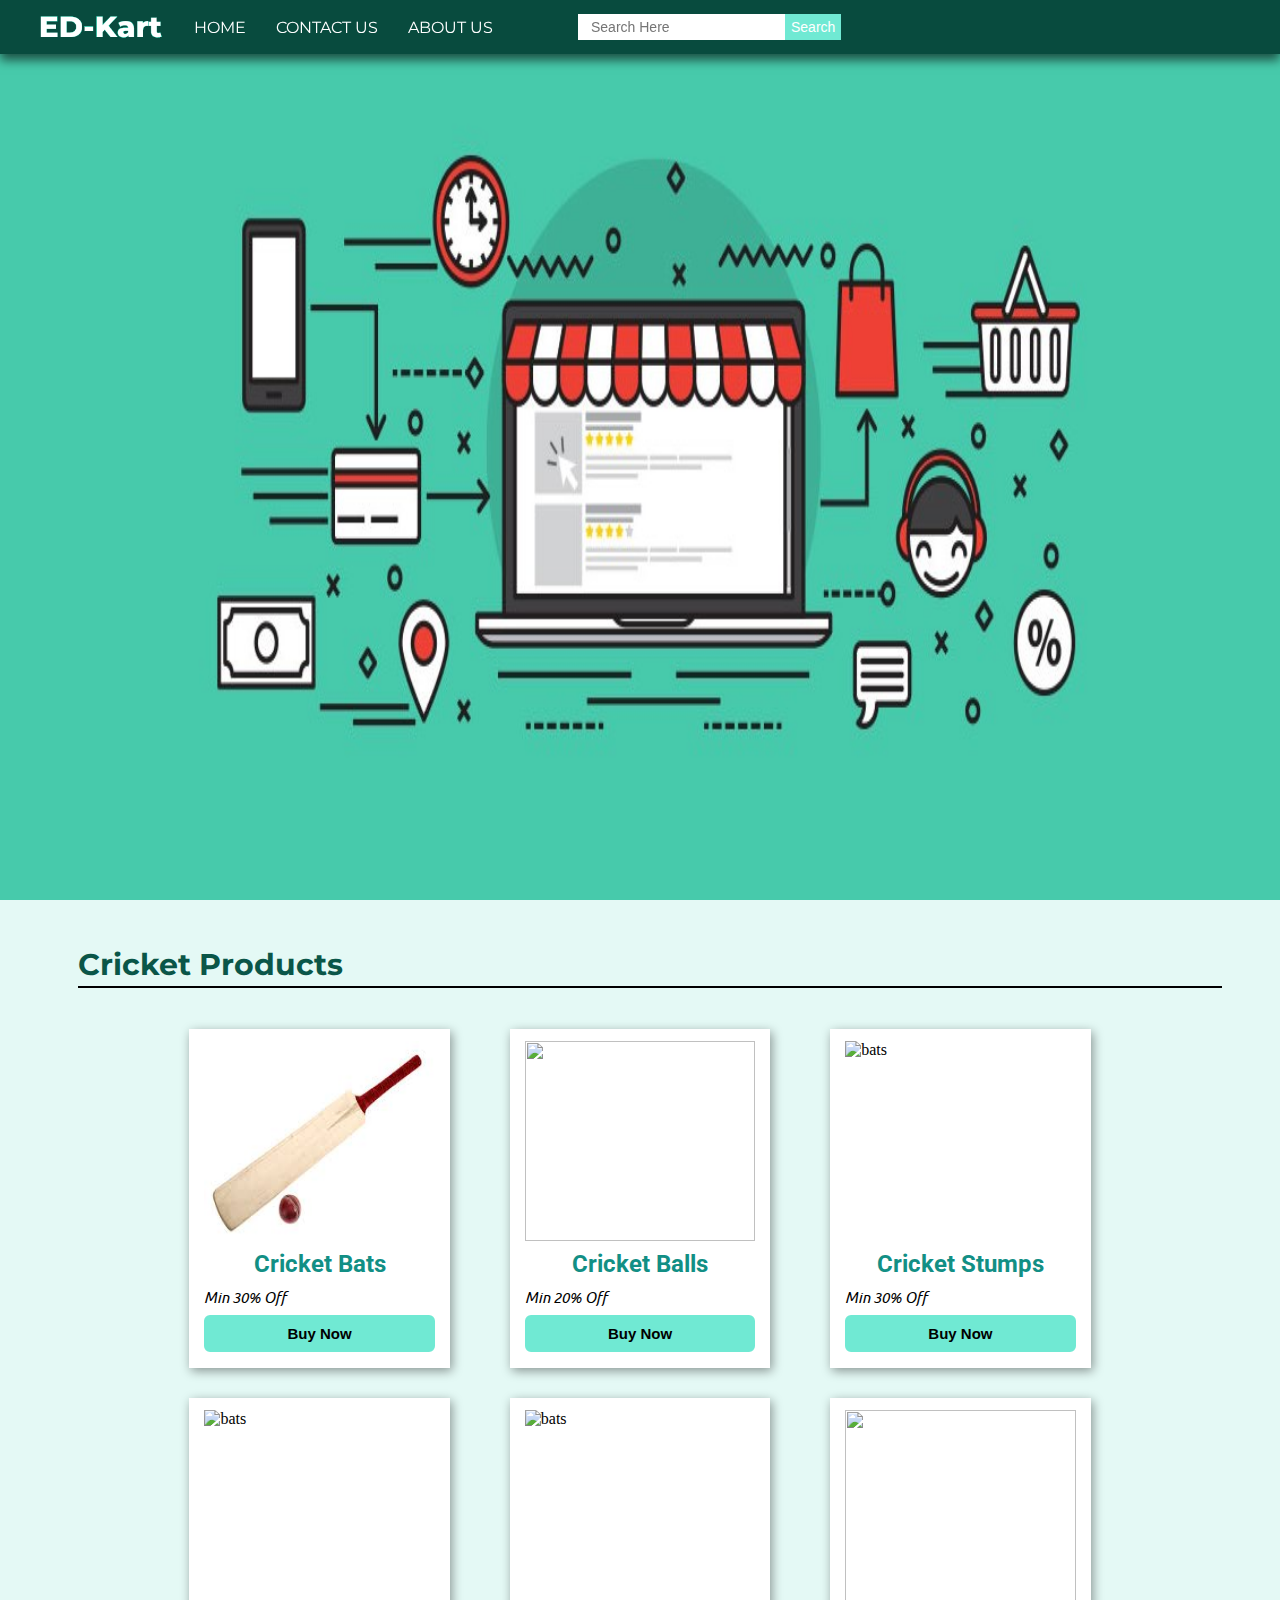
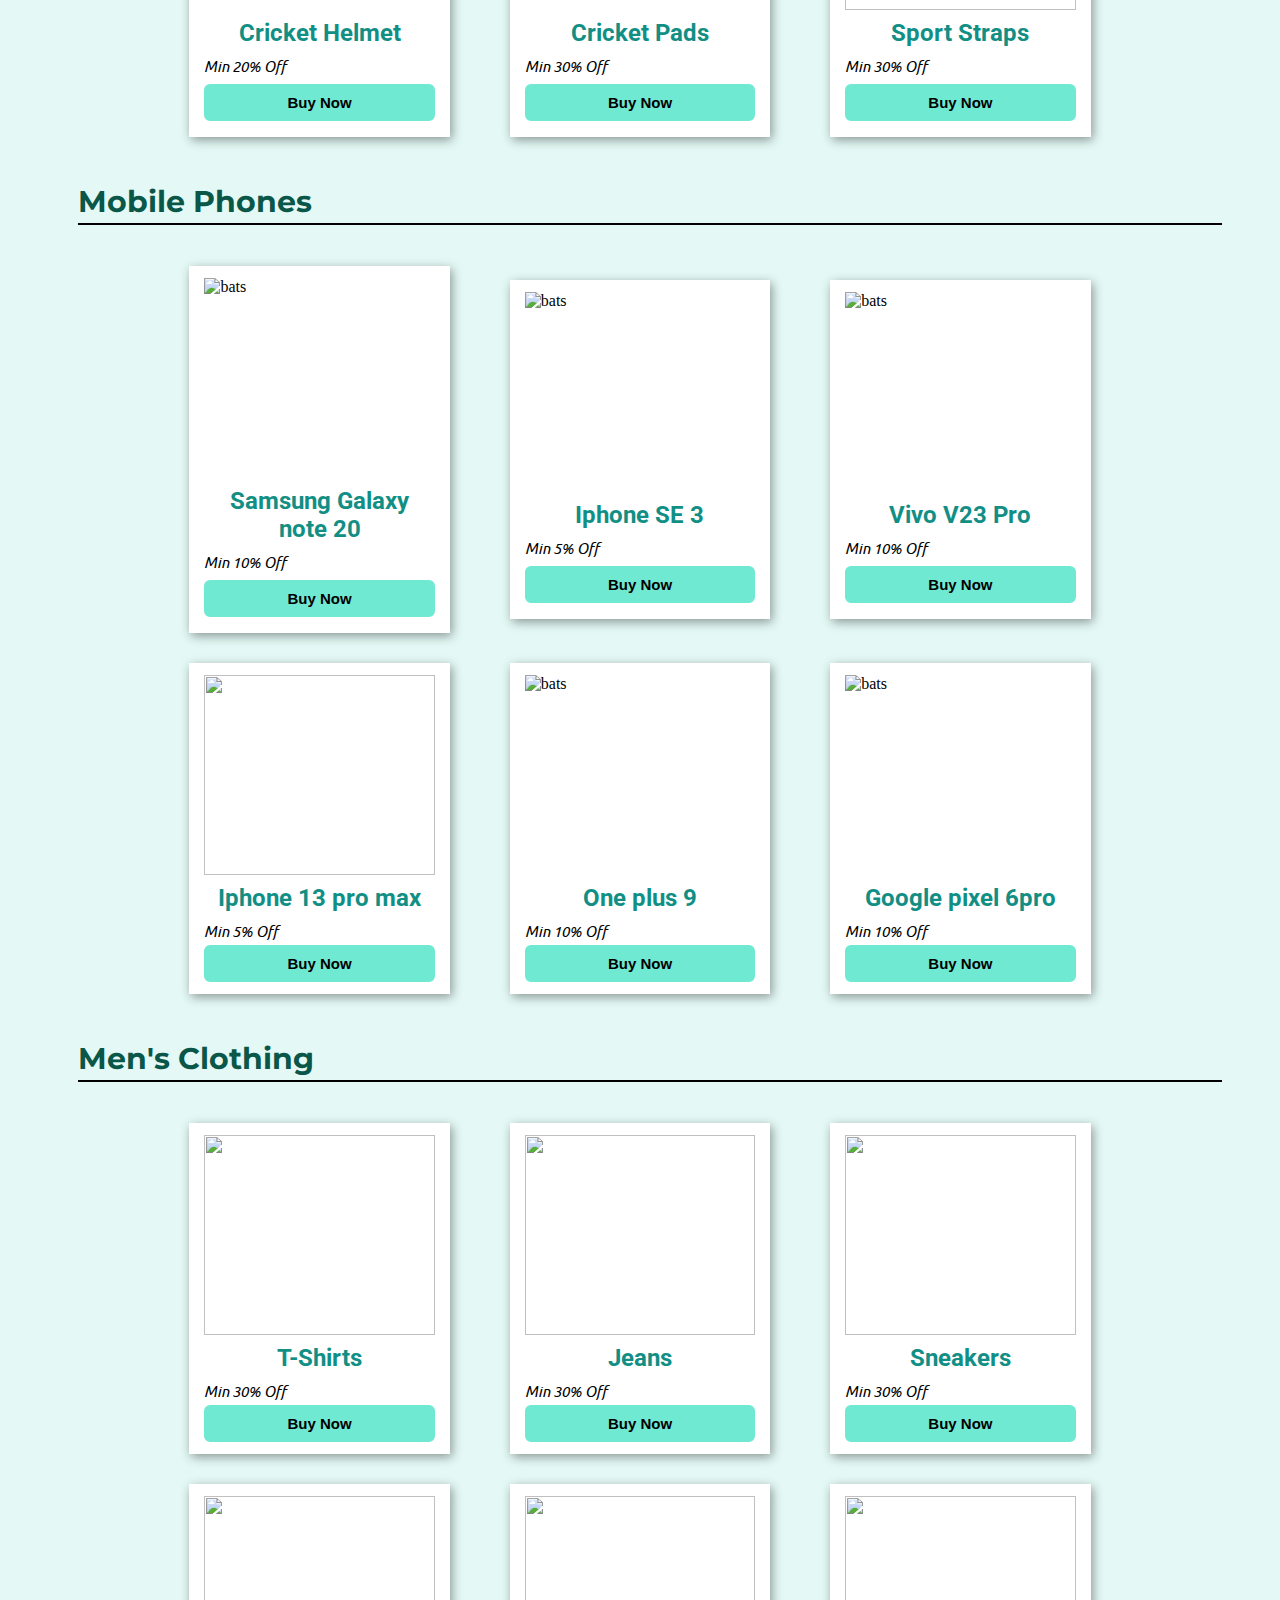
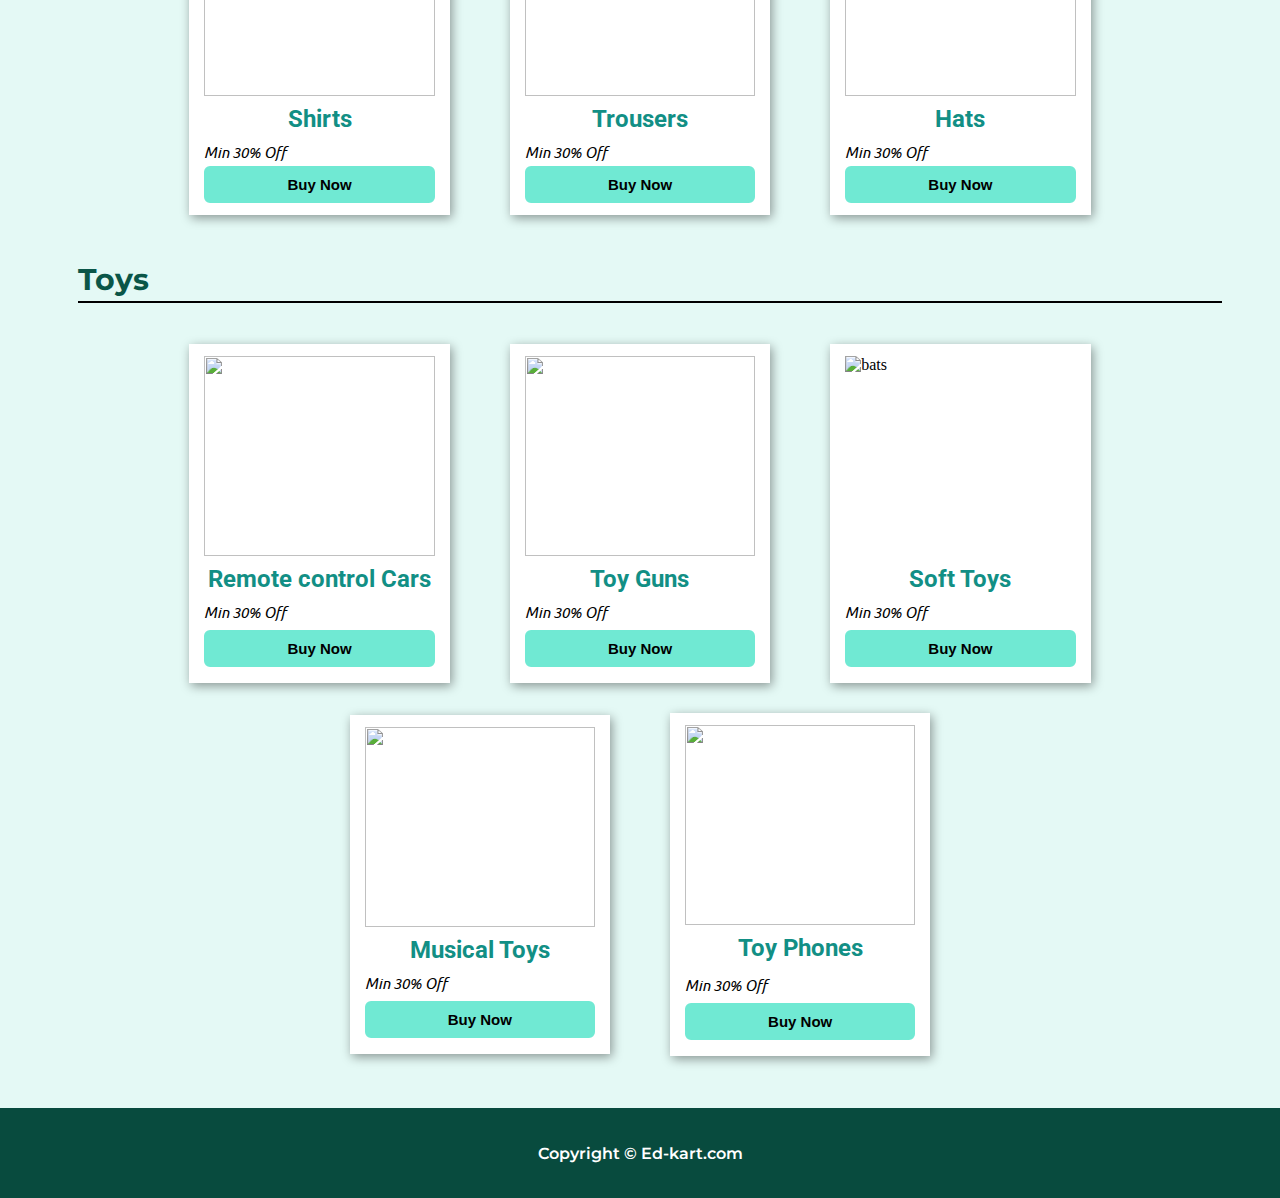
==== index.html @ cd126315 "third commit" ====
<!DOCTYPE html>
<html lang="en">

<head>
  <meta charset="UTF-8">
  <meta http-equiv="X-UA-Compatible" content="IE=edge">
  <meta name="viewport" content="width=device-width, initial-scale=1.0">
  <title>Ed-Kart Online Shopping </title>
  <link rel="stylesheet" href="CSS/style.css">
  <link rel="stylesheet" href="CSS/responsive.css">
  <link rel="stylesheet" href="https://cdnjs.cloudflare.com/ajax/libs/font-awesome/6.1.1/css/all.min.css" integrity="sha512-KfkfwYDsLkIlwQp6LFnl8zNdLGxu9YAA1QvwINks4PhcElQSvqcyVLLD9aMhXd13uQjoXtEKNosOWaZqXgel0g==" crossorigin="anonymous" referrerpolicy="no-referrer" />
  <link rel="stylesheet" href="CSS/util.css">
</head>

<body>
  <header>
    <nav>
      <div class="logo">
        <img src="logo.png" alt="logo ">
      </div>
      <ul>
        <li> <a href="index.html"> HOME</a> </li>
        <li> <a href="index.html"> CONTACT US</a></li>
        <li> <a href="index.html"> ABOUT US</a> </li>
        <li> <a href="index.html"><i  class="fa-solid fa-cart-shopping cartBtn1"></i>
        </a> </li>
      </ul>
      <a href="index.html"><i  class="fa-solid fa-cart-shopping cartBtn2"></i>
      </a>
      <div class="search"> <input type="text" class="text" id="" placeholder="Search Here">
        <button class="btn">Search</button>
      </div>
    </nav>
  </header>
  <main>
    <div class="container">
      <div class="slider">
        <img src="sliderImg1.jpg" alt="">
      </div>
      <div class="card">
        <h2 class="my-2">Cricket Products</h2>
        <div class="cards">
          <div class="carditem">


            <img
              src="[data-uri]"
              alt="bats">

            <div class="lines">
              <p class=".text-center my-3 itemName" >Cricket Bats </p>
              <p class=".text-center my-3 discount">Min 30% Off</p>
              <button  class=".text-center my-3 buyBtn">Buy Now</button>

            </div>
          </div>
          <div class="carditem">


            <img src="https://m.media-amazon.com/images/I/71mZTTHb3HL._SL1000_.jpg">

            <div class="lines">
              <p class=".text-center my-3   itemName">Cricket Balls </p>
              <p class=".text-center my-3  discount">Min 20% Off</p>
              <button  class=".text-center my-3 buyBtn">Buy Now</button>

            </div>
          </div>
          <div class="carditem">


            <img src="https://m.media-amazon.com/images/I/51iOdiNRqTL._AC_SY1000_.jpg" alt="bats">

            <div class="lines">
              <p class=".text-center my-3  itemName">Cricket Stumps </p>
              <p class=".text-center my-3 discount">Min 30% Off</p>
              <button  class=".text-center my-3 buyBtn">Buy Now</button>

            </div>
          </div>
          <div class="carditem">


            <img src="https://m.media-amazon.com/images/I/61DIp2fEEKL._SL1200_.jpg" alt="bats">

            <div class="lines">
              <p class=".text-center my-3  itemName">Cricket Helmet </p>
              <p class=".text-center my-3 discount">Min 20% Off</p>
              <button  class=".text-center my-3 buyBtn">Buy Now</button>

            </div>
          </div>
          <div class="carditem">


            <img src="https://5.imimg.com/data5/TE/SP/MY-6614950/cricket-pads-500x500.jpg" alt="bats">

            <div class="lines">
              <p class=".text-center my-3  itemName">Cricket Pads </p>
              <p class=".text-center my-3 discount">Min 30% Off</p>
              <button  class=".text-center my-3 buyBtn">Buy Now</button>

            </div>
          </div>
          <div class="carditem">


            <img
              src="https://ethlits.com/media/catalog/product/cache/1/thumbnail/4f9502202b77059316180a23e4857517/s/g/sg_radix_cricket_arm_elbow_guard_men_size_ethlits.com.jpg">

            <div class="lines">
              <p class=".text-center my-3  itemName">Sport Straps </p>
              <p class=".text-center my-3 discount">Min 30% Off</p>
              <button  class=".text-center my-3 buyBtn">Buy Now</button>

            </div>
          </div>
        </div>
        <h2 class="my-2">Mobile Phones</h2>
        <div class="cards">
          <div class="carditem">


            <img src="https://m.media-amazon.com/images/I/81AT+Flc+EL._AC_SL1500_.jpg" alt="bats">

            <div class="lines">
              <p class=".text-center my-3  itemName">Samsung Galaxy note 20 </p>
              <p class=".text-center my-3 discount">Min 10% Off</p>
              <button  class=".text-center my-3 buyBtn">Buy Now</button>

            </div>
          </div>
          <div class="carditem">


            <img src="https://images.macrumors.com/article-new/2022/03/iPhone-SE-3.jpg" alt="bats">

            <div class="lines">
              <p class=".text-center my-3  itemName">Iphone SE 3 </p>
              <p class=".text-center my-3 discount">Min 5% Off</p>
              <button  class=".text-center my-3 buyBtn">Buy Now</button>

            </div>
          </div>
          <div class="carditem">


            <img src="https://m.media-amazon.com/images/I/31rx3zPdZ1L.jpg" alt="bats">

            <div class="lines">
              <p class=".text-center my-3  itemName">Vivo V23 Pro </p>
              <p class=".text-center my-3 discount">Min 10% Off</p>
              <button  class=".text-center my-3 buyBtn">Buy Now</button>

            </div>
          </div>
          <div class="carditem">


            <img
              src="https://www.apple.com/newsroom/images/product/iphone/geo/Apple_iPhone-13-Pro_iPhone-13-Pro-Max_GEO_09142021_inline.jpg.large.jpg">

            <div class="lines">
              <p class=".text-center my-3  itemName">Iphone 13 pro max </p>
              <p class=".text-center my-3 discount">Min 5% Off</p>
              <!-- <p class=".text-center my-3 buyBtn">Buy Now </p> -->
            <button  class="buyBtn">Buy Now</button>
            </div>
          </div>
          <div class="carditem">


            <img src="https://m.media-amazon.com/images/I/61fy+u9uqPL._SX679_.jpg" alt="bats">

            <div class="lines">
              <p class=".text-center my-3  itemName">One plus 9 </p>
              <p class=".text-center my-3  discount">Min 10% Off</p>
            <button  class="buyBtn">Buy Now</button>

            </div>
          </div>
          <div class="carditem">


            <img src="https://m.media-amazon.com/images/I/71ee+5V4ZRL._SL1500_.jpg" alt="bats">

            <div class="lines">
              <p class=".text-center my-3  itemName">Google pixel 6pro </p>
              <p class=".text-center my-3 discount">Min 10% Off</p>
              <button  class="buyBtn">Buy Now</button>

            </div>
          </div>
        </div>
        <h2 class="my-2">Men's Clothing</h2>
        <div class="cards">
          <div class="carditem">


            <img src="https://m.media-amazon.com/images/I/71vp8Lec9JL._UL1500_.jpg">

            <div class="lines">
              <p class=".text-center my-3  itemName">T-Shirts </p>
              <p class=".text-center my-3 discount">Min 30% Off</p>
              <button  class="buyBtn">Buy Now</button>

            </div>
          </div>
          <div class="carditem">


            <img
              src="https://assets.ajio.com/medias/sys_master/root/20210601/WA47/60b52f5faeb269a9e3ce92ea/-473Wx593H-441115652-mediumblue-MODEL.jpg">

            <div class="lines">
              <p class=".text-center my-3  itemName">Jeans </p>
              <p class=".text-center my-3 discount">Min 30% Off</p>
              <button  class="buyBtn">Buy Now</button>

            </div>
          </div>
          <div class="carditem">


            <img
              src="https://www.versace.com/dw/image/v2/ABAO_PRD/on/demandware.static/-/Sites-ver-master-catalog/default/dw6b909ab1/original/90_DST030G-DT21_DBN9_20_BaroccoPrintChainReaction2Trainers-Sneakers-versace-online-store_4_1.jpg?sw=850&sh=1200&sm=fit">

            <div class="lines">
              <p class=".text-center my-3  itemName">Sneakers </p>
              <p class=".text-center my-3 discount">Min 30% Off</p>
              <button  class="buyBtn">Buy Now</button>

            </div>
          </div>
          <div class="carditem">


            <img src="https://m.media-amazon.com/images/I/71DBklVte9L._UL1200_.jpg">

            <div class="lines">
              <p class=".text-center my-3  itemName">Shirts </p>
              <p class=".text-center my-3 discount">Min 30% Off</p>
              <button  class="buyBtn">Buy Now</button>

            </div>
          </div>
          <div class="carditem">


            <img
              src="https://assets.ajio.com/medias/sys_master/root/h08/h23/13583211724830/-473Wx593H-460438818-khaki-MODEL.jpg">

            <div class="lines">
              <p class=".text-center my-3  itemName">Trousers </p>
              <p class=".text-center my-3 discount">Min 30% Off</p>
              <button  class="buyBtn">Buy Now</button>

            </div>
          </div>
          <div class="carditem">


            <img
              src="https://rukminim1.flixcart.com/image/332/398/kq8dua80/hat/x/7/x/free-unisex-100-cotton-foldable-bucket-beach-sun-hat-black-1-original-imag4at98kjh9tvf.jpeg?q=50">

            <div class="lines">
              <p class=".text-center my-3  itemName">Hats </p>
              <p class=".text-center my-3 discount">Min 30% Off</p>
              <button  class="buyBtn">Buy Now</button>

            </div>
          </div>
        </div>
        <h2 class="my-2">Toys</h2>
        <div class="cards">
          <div class="carditem">


            <img src="https://img.joomcdn.net/fabbaa53fd3341d9fea5f72368e9de287b66161b_original.jpeg">

            <div class="lines">
              <p class=".text-center my-3  itemName">Remote control Cars </p>
              <p class=".text-center my-3 discount">Min 30% Off</p>
              <button  class=".text-center my-3 buyBtn">Buy Now</button>

            </div>
          </div>
          <div class="carditem">


            <img src="https://m.media-amazon.com/images/I/51b75RjZDfL._AC_SX425_.jpg">

            <div class="lines">
              <p class=".text-center my-3  itemName"> Toy Guns </p>
              <p class=".text-center my-3 discount">Min 30% Off</p>
              <button  class=".text-center my-3 buyBtn">Buy Now</button>

            </div>
          </div>
          <div class="carditem">


            <img src="https://m.media-amazon.com/images/I/71olYvEpf0L._SL1500_.jpg" alt="bats">

            <div class="lines">
              <p class=".text-center my-3  itemName">Soft Toys </p>
              <p class=".text-center my-3 discount">Min 30% Off</p>
              <button  class=".text-center my-3 buyBtn">Buy Now</button>

            </div>
          </div>
          <div class="carditem">


            <img
              src="https://rukminim2.flixcart.com/image/416/416/jndhrbk0/musical-toy/6/d/b/kids-musical-toys-kids-electronic-keyboard-piano-kids-musical-original-imafaffdbvgfqhua.jpeg?q=70">

            <div class="lines">
              <p class=".text-center my-3  itemName">Musical Toys </p>
              <p class=".text-center my-3 discount">Min 30% Off</p>
              <button  class=".text-center my-3 buyBtn">Buy Now</button>

            </div>
          </div>
          <div class="carditem">


            <img src="https://images-eu.ssl-images-amazon.com/images/I/61r9L04frPL._AC._SR360,460.jpg">
            <p class=".text-center my-3  itemName">Toy Phones </p>
            <p class=".text-center my-3 discount">Min 30% Off</p>
            <button  class=".text-center my-3 buyBtn">Buy Now</button>

          </div>
        </div>
        
      </div>

    </div>
    </div>
  </main>
  <footer class="All-Flex-center-align">
    <p>Copyright &copy; Ed-kart.com </p>
  </footer>
</body>

</html>
---- CSS/style.css ----
@import url('https://fonts.googleapis.com/css2?family=Montserrat:wght@500&display=swap'); 
@import url('https://fonts.googleapis.com/css2?family=Roboto:wght@400;500;700&family=Ubuntu&display=swap');
:root{
    --main-bg-color: #10b394;;

}
*{
    margin: 0;
    padding: 0;
}

body{

    background-color: #E4F9F5;
}
header{
    position: fixed;
    width: 100%;
    background-color: rgb(8, 75, 62);
    box-shadow: 0px 6px 10px rgba(0, 0, 0, 0.6);
    z-index: 100;
}
nav{
    padding: 2px 12px;
    margin: 2px 5px;
    display: flex;
    align-items: center;
}
.logo{
   
    display: flex;
}
.logo img{
    width: 130px;
    padding: 0 16px;
}
nav ul{
    height: 46px;
    display: flex;
    justify-content: flex-start;
    align-items: center;
}
nav ul  li{
    list-style: none;
    padding: 0 15px;
}

nav a i{
    color: white;
    font-size: 20px;
}

nav ul li a{
    color: white;
    text-decoration: none;
    
    font-family:  'Montserrat', sans-serif;

}
nav .cartBtn2{
    display: none;
}
nav ul li a:hover{
   font-weight: bold;
color: rgb(5, 24, 24);
}
.search{
 display: flex;
    align-items: center;
   margin-left: 40px;
}





.search input{
    /* height: 1.5rem; */
    padding: 4px 12px;
    font-size: 14px;
    width: 100%;
    border: 1px solid transparent;
    /* border-radius: px 0 0 30px; */
    outline: none;
}
.search button{
    padding: 4px 5px;

    font-size: 14px;
    background: #70e9d3;
    color: white;
    
    border: 1px solid #70e9d3;

}
.search button:hover{
   font-weight: bold;
   color: rgb(4, 17, 25);
}
.slider{
    overflow: hidden;
    width: 100%;
    /* margin: 0px auto; */
}
.slider img{
    width: 100%;
    height: 100vh;
    
}
.cards{
    display: flex;
    flex-wrap: wrap;
   margin: 0  10px ;
    align-items: center;
    justify-content: center;
}
.carditem{
    width: 18vw;
    display: flex;
    justify-content: center;
    flex-direction: column;
    margin: 15px 30px;
    background: white;
    padding: 12px 15px;
  box-shadow: 2px 3px 10px rgba(0, 0, 0, 0.4);  
 }
 .carditem:hover{
     transform: scale(1.05);
 }
 .carditem img{

    width: 100%;
 height: 200px;
 }
.card{
    /* align-items: center; */
    max-width: 91vw;
    /* text-align: center; */
    margin:  37px auto;
}
.card h2{
    color: #0a5648;
    margin-left: 20px;
    font-family:  'Montserrat', sans-serif;
font-size: 30px;
position: relative;
padding: 5px 0px;
}

.card h2::before{
    content: "";
    position: absolute;
    bottom: 0px;
    left: 0px;
    height: 2px;
    width: 100%;
    background: black;
}
.container{
    min-height: calc(100vh - 46px - 10vh);
}
footer{
    height: 10vh;
    font-weight: 600;
    background-color:rgb(8, 75, 62) ;
    color: rgb(255, 255, 255);
    font-family:  'Montserrat', sans-serif;
}
---- CSS/responsive.css ----
@media screen  and (max-width:1000px){
    
    .carditem{
        width: 30vw;
    }
    .logo{
        justify-content: center;
        margin: 12px 0;
    }
    
    nav ul{ 
        right: 0;
        position: fixed;
        height: 100vh;
        width: 50%;
        flex-direction: column;
        top: 0;
        background: rgba(34, 34, 34, 0.959);
        text-align: center;
        padding-top: 80px;
        transition: all 0.3s ease;
    }
    nav ul .cartBtn1{
        display: none;

    }
    nav .cartBtn2{
        display: inline-block;
    }
    

}
---- CSS/util.css ----
@import url('https://fonts.googleapis.com/css2?family=Roboto:wght@400;500;700&family=Ubuntu&display=swap');
.All-Flex-center-align{
 
   display: flex;
   justify-content: center;
 align-items: center;


}
.button{
    
    color: white;
    padding: 0px 8px;
    background-color: var(--main-bg-color);
    border: 2px solid rgba(0, 0, 0, 0.966);
    cursor: pointer;
}
.my-2{
    margin: 26px 0;
}
.my-3
{
    margin: 4px 0;
}

.itemName{
    text-align: center;

  font-family: Roboto;
  font-size: 24px;
  font-weight: 700;
  color: #128f85;
  padding: 5px 0px;
}
.discount{

    font-family: Ubuntu;
    font-size: 15px;
    font-style: italic;
}
.buyBtn{
   
      font-size: 15px;
      width: 100%;
        padding: 8px 12px;
        font-weight: 700;
    border-radius: 6px;
    border: 2px solid #70e9d3;
    background: #70e9d3;
}
.buyBtn:hover{
 
    background: #ffffff;
    color: #70e9d3;


}
.text-center{
    
}
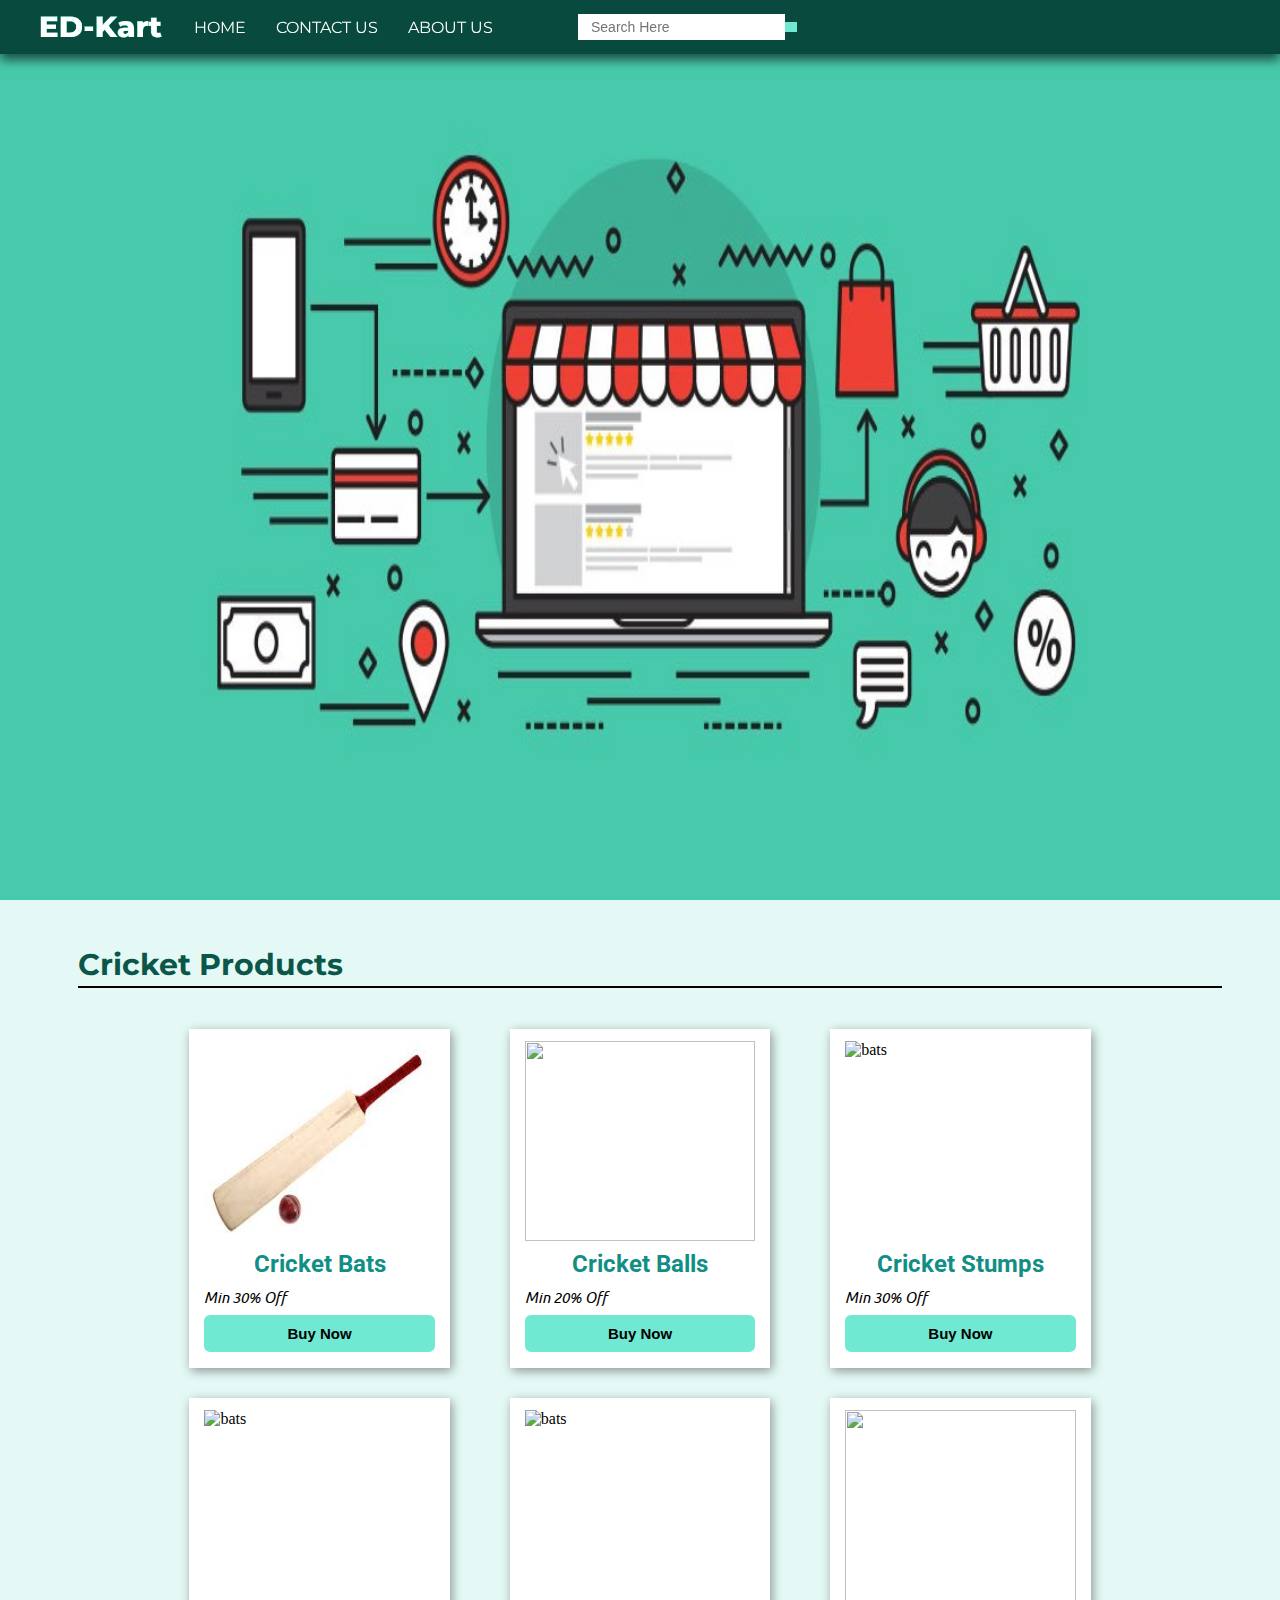
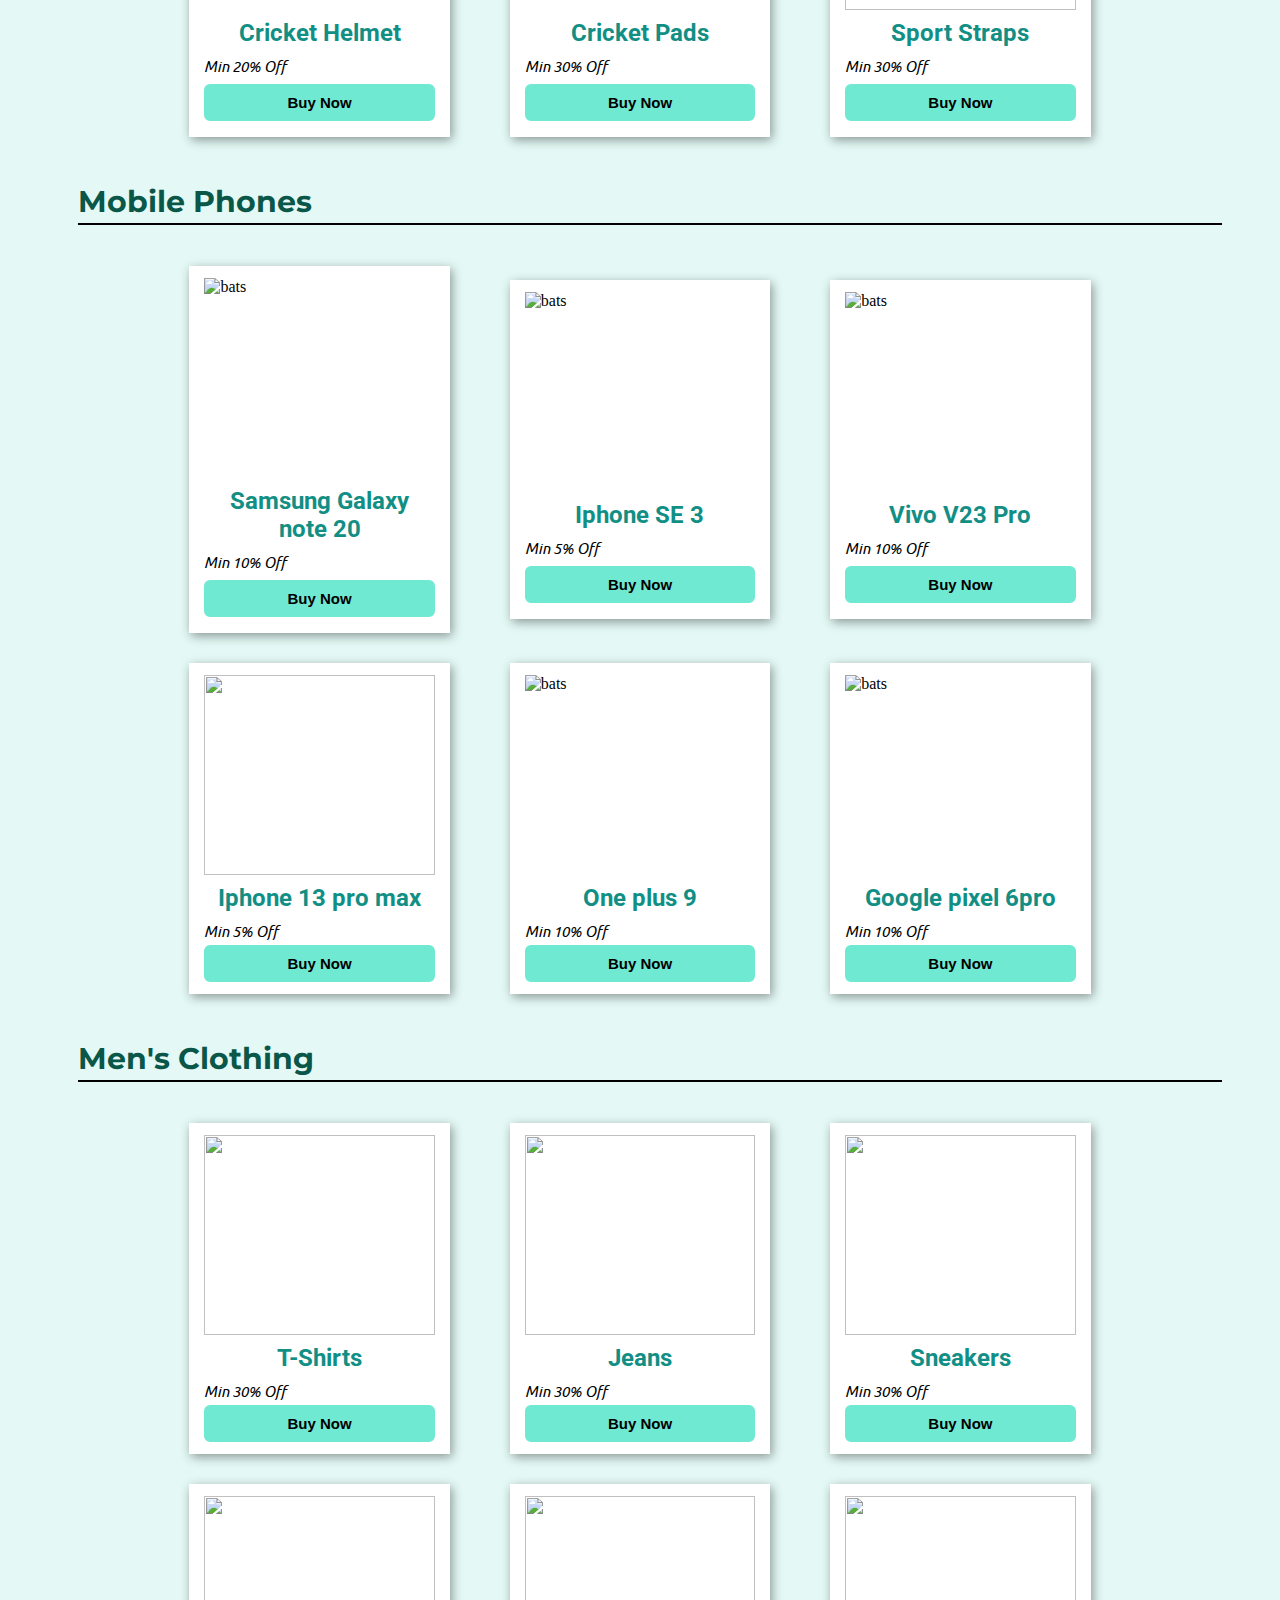
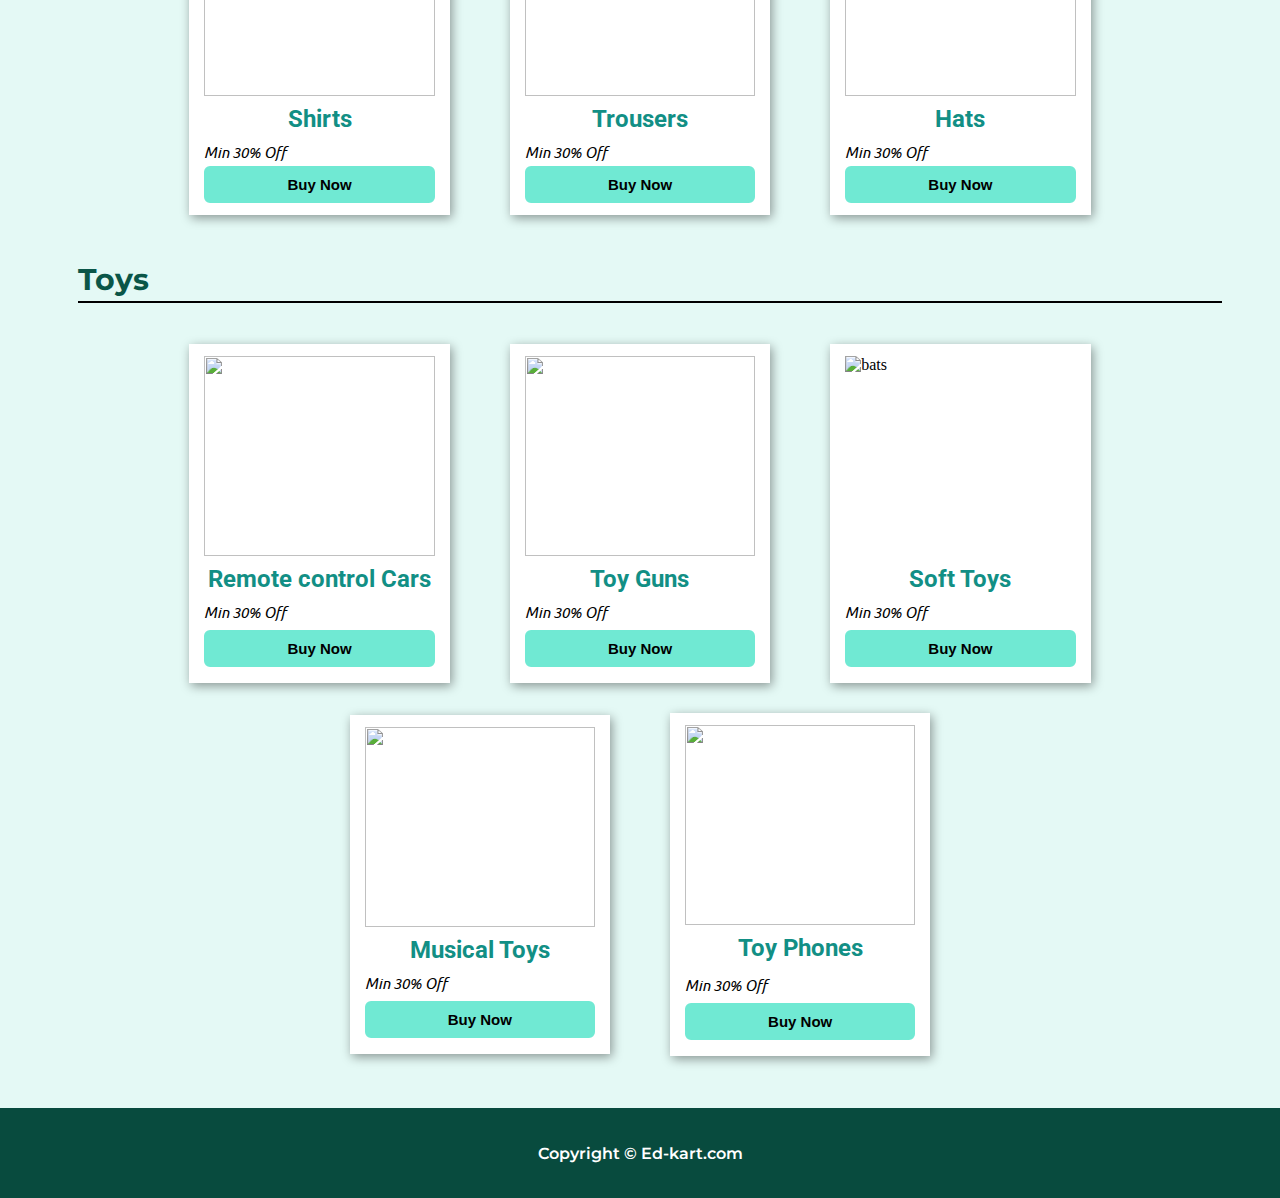
==== commit 2a28e409: "fourth commit" ====
--- a/index.html
+++ b/index.html
@@ -6,10 +6,10 @@
   <meta http-equiv="X-UA-Compatible" content="IE=edge">
   <meta name="viewport" content="width=device-width, initial-scale=1.0">
   <title>Ed-Kart Online Shopping </title>
+  <link rel="stylesheet" href="https://cdnjs.cloudflare.com/ajax/libs/font-awesome/6.1.1/css/all.min.css" integrity="sha512-KfkfwYDsLkIlwQp6LFnl8zNdLGxu9YAA1QvwINks4PhcElQSvqcyVLLD9aMhXd13uQjoXtEKNosOWaZqXgel0g==" crossorigin="anonymous" referrerpolicy="no-referrer" />
   <link rel="stylesheet" href="CSS/style.css">
+  <link rel="stylesheet" href="CSS/util.css">
   <link rel="stylesheet" href="CSS/responsive.css">
-  <link rel="stylesheet" href="https://cdnjs.cloudflare.com/ajax/libs/font-awesome/6.1.1/css/all.min.css" integrity="sha512-KfkfwYDsLkIlwQp6LFnl8zNdLGxu9YAA1QvwINks4PhcElQSvqcyVLLD9aMhXd13uQjoXtEKNosOWaZqXgel0g==" crossorigin="anonymous" referrerpolicy="no-referrer" />
-  <link rel="stylesheet" href="CSS/util.css">
 </head>
 
 <body>
@@ -25,10 +25,15 @@
         <li> <a href="index.html"><i  class="fa-solid fa-cart-shopping cartBtn1"></i>
         </a> </li>
       </ul>
-      <a href="index.html"><i  class="fa-solid fa-cart-shopping cartBtn2"></i>
-      </a>
-      <div class="search"> <input type="text" class="text" id="" placeholder="Search Here">
-        <button class="btn">Search</button>
+     
+      
+      <div class="search">
+        <a href="index.html"><i  class="fa-solid fa-cart-shopping cartBtn2"></i> </a>
+        <input type="text" class="text" id="" placeholder="Search Here">
+        <button class="btn"><i class="fa fa-search"></i></button>
+        
+          <i class="fas fa-bars menu-btn" id="menu-btn"></i>
+    
       </div>
     </nav>
   </header>
@@ -341,6 +346,20 @@
   <footer class="All-Flex-center-align">
     <p>Copyright &copy; Ed-kart.com </p>
   </footer>
+
+
+
+  <script >
+
+document.querySelector("nav #menu-btn").addEventListener('click',function(){
+    document.querySelector("nav ul").classList.toggle("active");
+    document.querySelector("nav #menu-btn").classList.toggle("active");
+
+});
+
+  </script>
+
+
 </body>
 
 </html>--- a/CSS/style.css
+++ b/CSS/style.css
@@ -57,8 +57,19 @@
     font-family:  'Montserrat', sans-serif;
 
 }
+
+nav .menu-btn{
+    display: none;
+    font-size: 24px;
+    color: white;
+    padding: 0 10px;
+    margin-left: 10px;
+
+}
+
 nav .cartBtn2{
     display: none;
+    margin: auto 25px;
 }
 nav ul li a:hover{
    font-weight: bold;
--- a/CSS/util.css
+++ b/CSS/util.css
@@ -15,8 +15,11 @@
     border: 2px solid rgba(0, 0, 0, 0.966);
     cursor: pointer;
 }
+
+
 .my-2{
     margin: 26px 0;
+
 }
 .my-3
 {
--- a/CSS/responsive.css
+++ b/CSS/responsive.css
@@ -1,4 +1,4 @@
-@media screen  and (max-width:1000px){
+@media screen  and (max-width: 900px){
     
     .carditem{
         width: 30vw;
@@ -7,15 +7,21 @@
         justify-content: center;
         margin: 12px 0;
     }
+
+    nav{
+        justify-content: space-around;
+    }
     
-    nav ul{ 
-        right: 0;
+    nav ul {     
+        right: -100%;
         position: fixed;
         height: 100vh;
         width: 50%;
-        flex-direction: column;
+         flex-direction: column;
+        align-items: center;
+        justify-content: space-around; 
         top: 0;
-        background: rgba(34, 34, 34, 0.959);
+        background: rgba(8, 165, 120, 0.753);
         text-align: center;
         padding-top: 80px;
         transition: all 0.3s ease;
@@ -27,6 +33,25 @@
     nav .cartBtn2{
         display: inline-block;
     }
-    
 
+    nav .menu-btn{
+        display: block;
+        z-index: 999;
+
+    }
+
+    .menu-btn.active::before{
+        content: "\f00d";
+    }
+
+    nav ul.active{
+        right: 0;
+    }
+
+}
+@media (max-width : 500px){
+
+    .carditem{
+        width: 50vw;
+    }
 }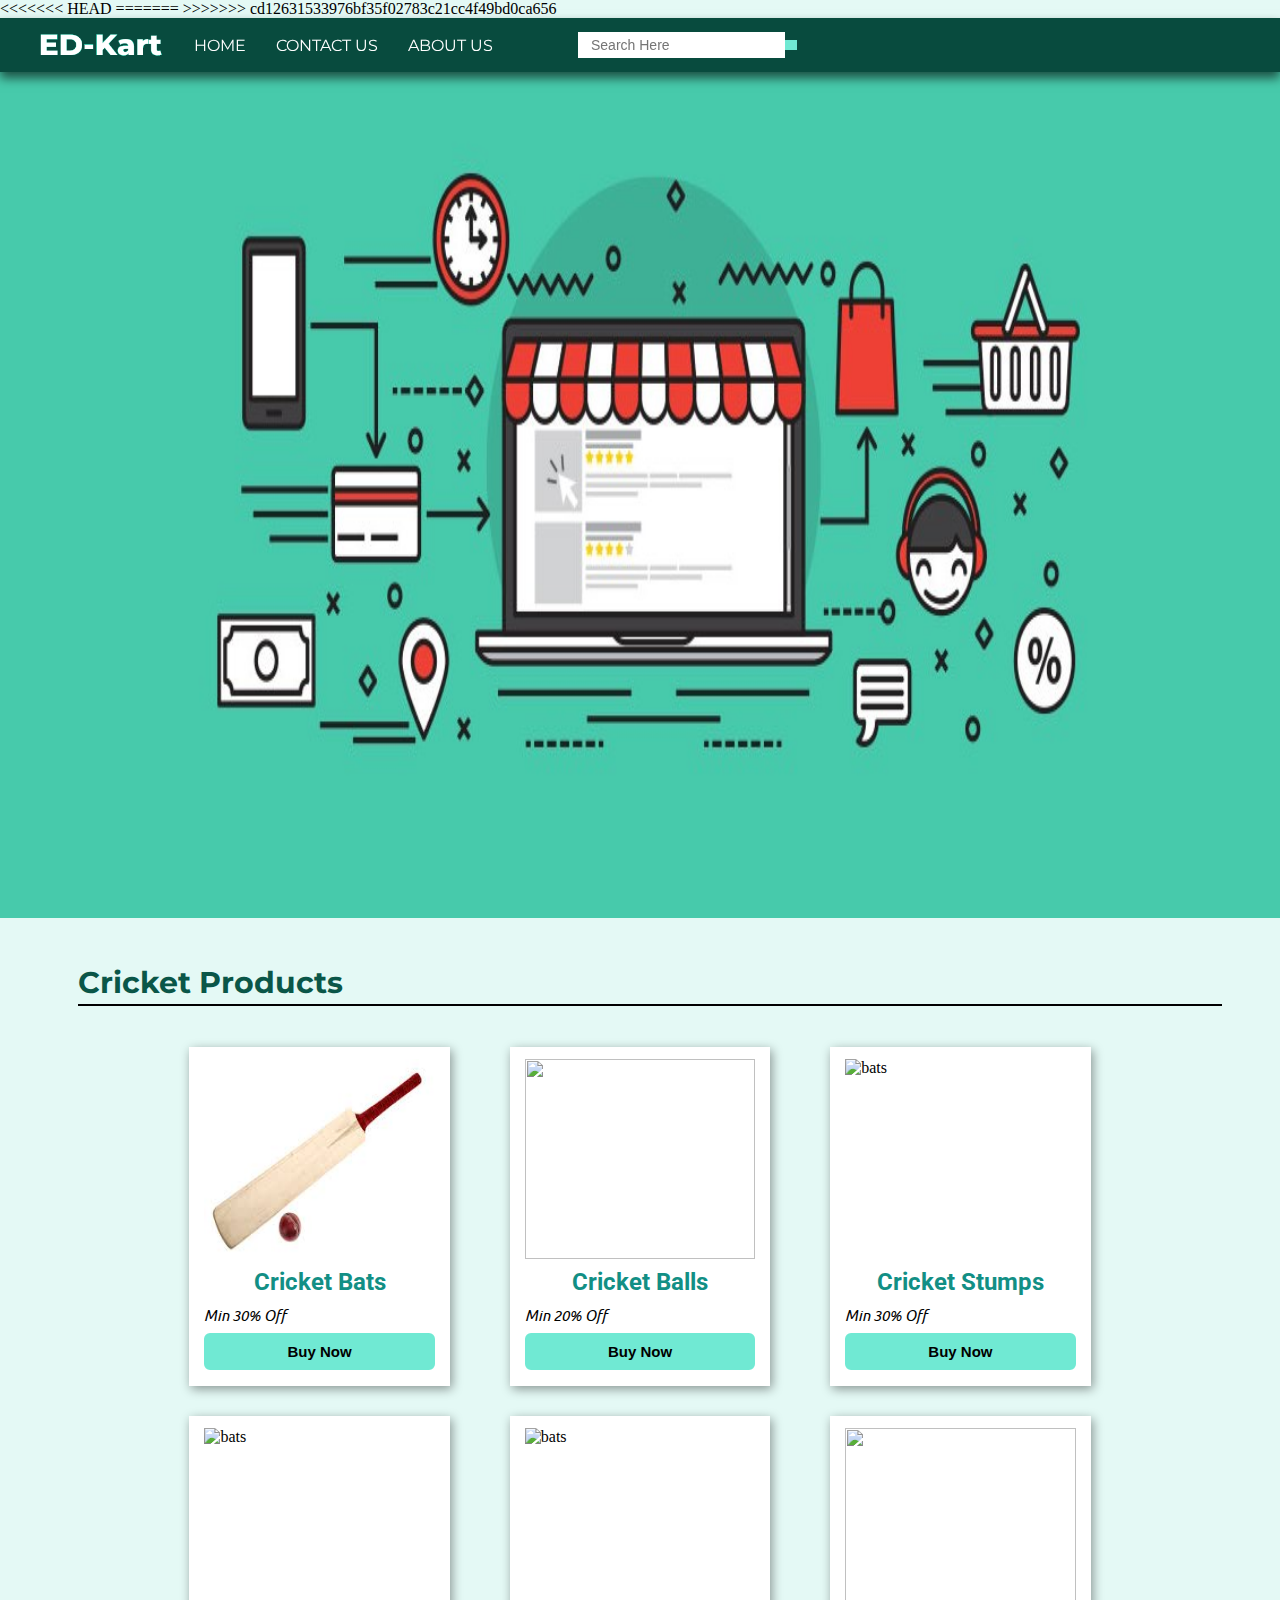
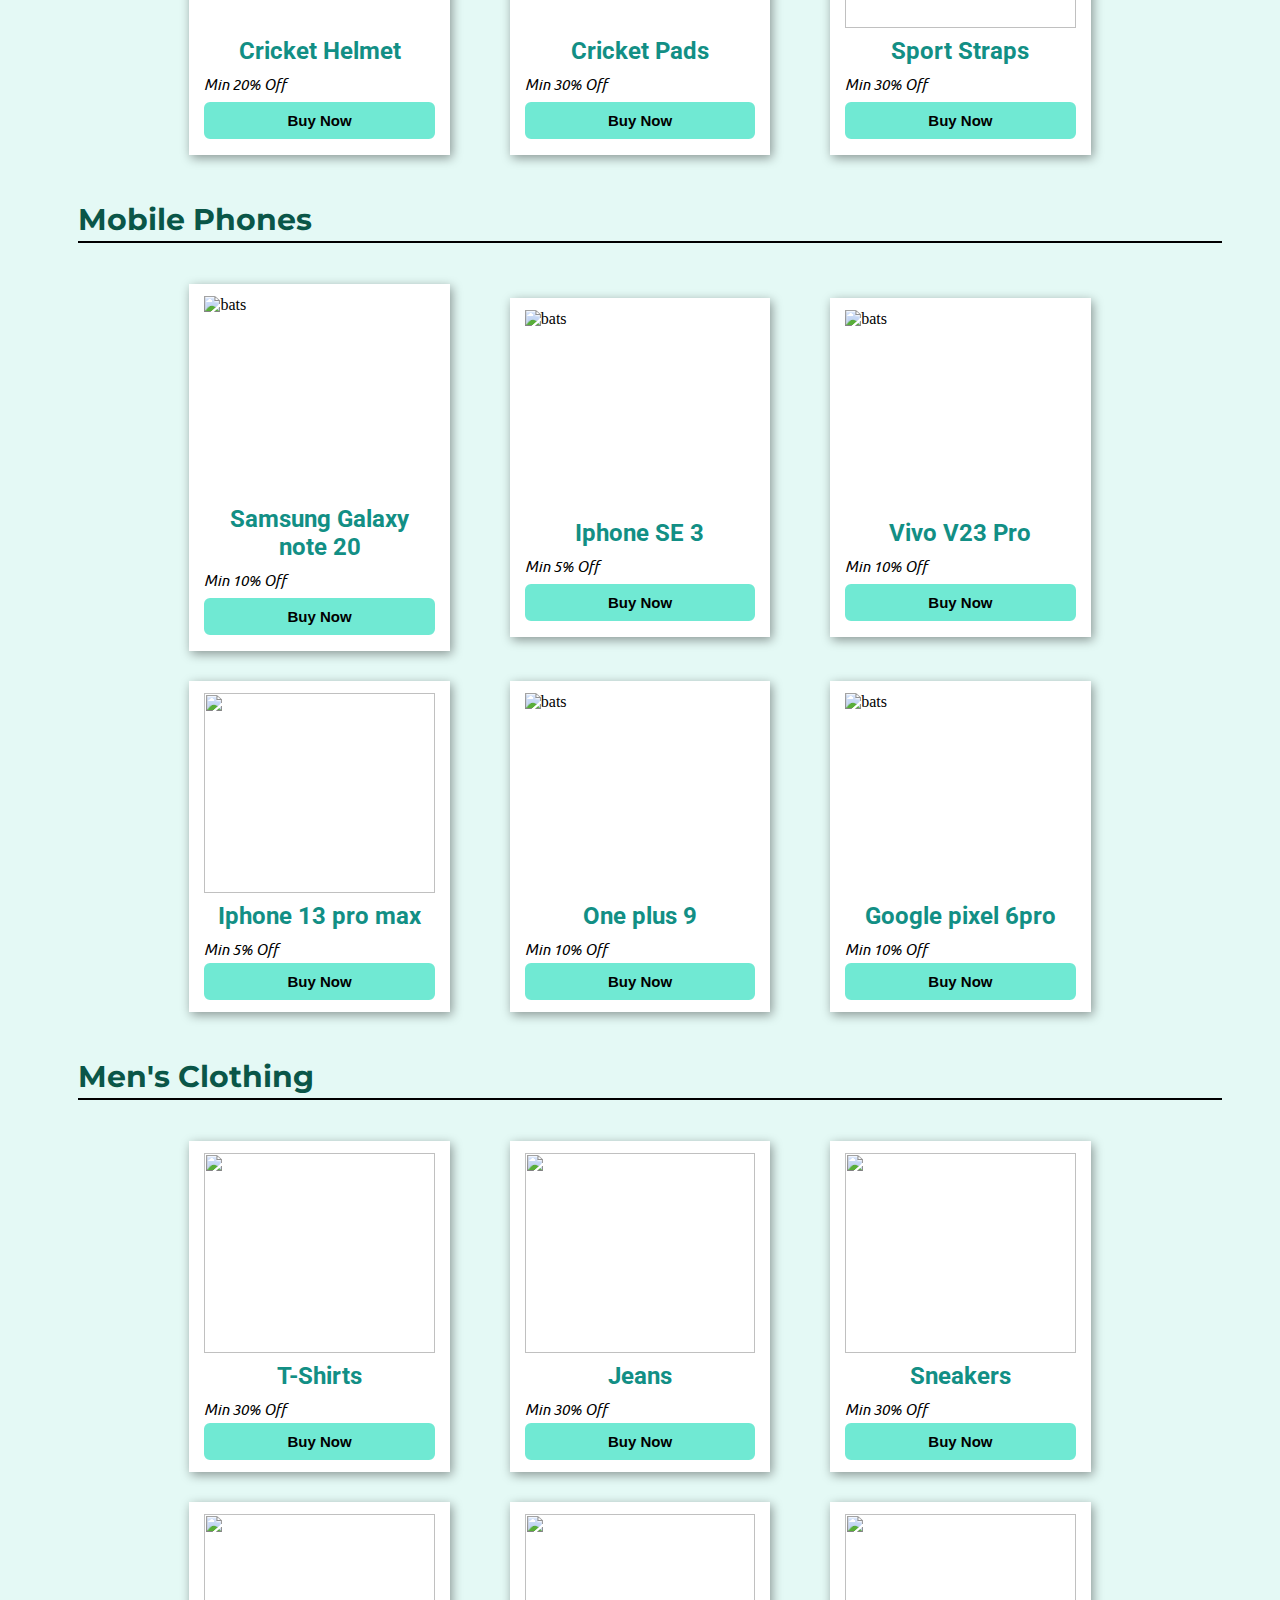
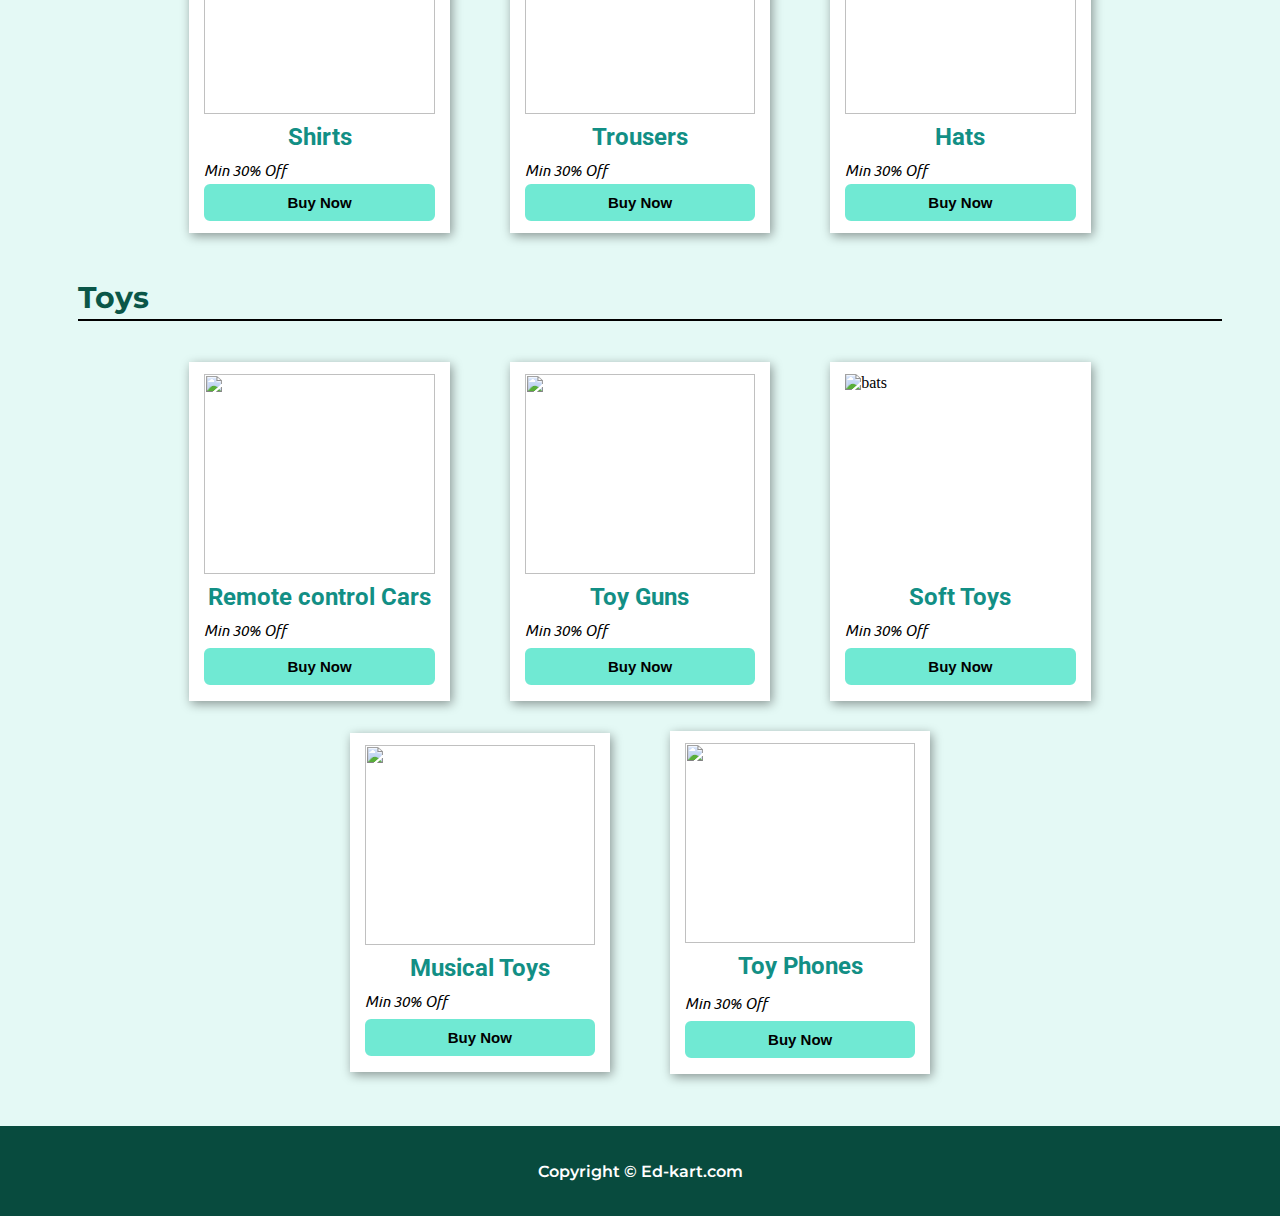
==== commit 7915cc7d: "Merge branch 'master' of https://github.com/Trickster19/Ed-Kart" ====
--- a/index.html
+++ b/index.html
@@ -8,6 +8,11 @@
   <title>Ed-Kart Online Shopping </title>
   <link rel="stylesheet" href="https://cdnjs.cloudflare.com/ajax/libs/font-awesome/6.1.1/css/all.min.css" integrity="sha512-KfkfwYDsLkIlwQp6LFnl8zNdLGxu9YAA1QvwINks4PhcElQSvqcyVLLD9aMhXd13uQjoXtEKNosOWaZqXgel0g==" crossorigin="anonymous" referrerpolicy="no-referrer" />
   <link rel="stylesheet" href="CSS/style.css">
+<<<<<<< HEAD
+=======
+  <link rel="stylesheet" href="CSS/responsive.css">
+  <link rel="stylesheet" href="https://cdnjs.cloudflare.com/ajax/libs/font-awesome/6.1.1/css/all.min.css" integrity="sha512-KfkfwYDsLkIlwQp6LFnl8zNdLGxu9YAA1QvwINks4PhcElQSvqcyVLLD9aMhXd13uQjoXtEKNosOWaZqXgel0g==" crossorigin="anonymous" referrerpolicy="no-referrer" />
+>>>>>>> cd12631533976bf35f02783c21cc4f49bd0ca656
   <link rel="stylesheet" href="CSS/util.css">
   <link rel="stylesheet" href="CSS/responsive.css">
 </head>
--- a/CSS/util.css
+++ b/CSS/util.css
@@ -58,6 +58,4 @@
 
 
 }
-.text-center{
     
-}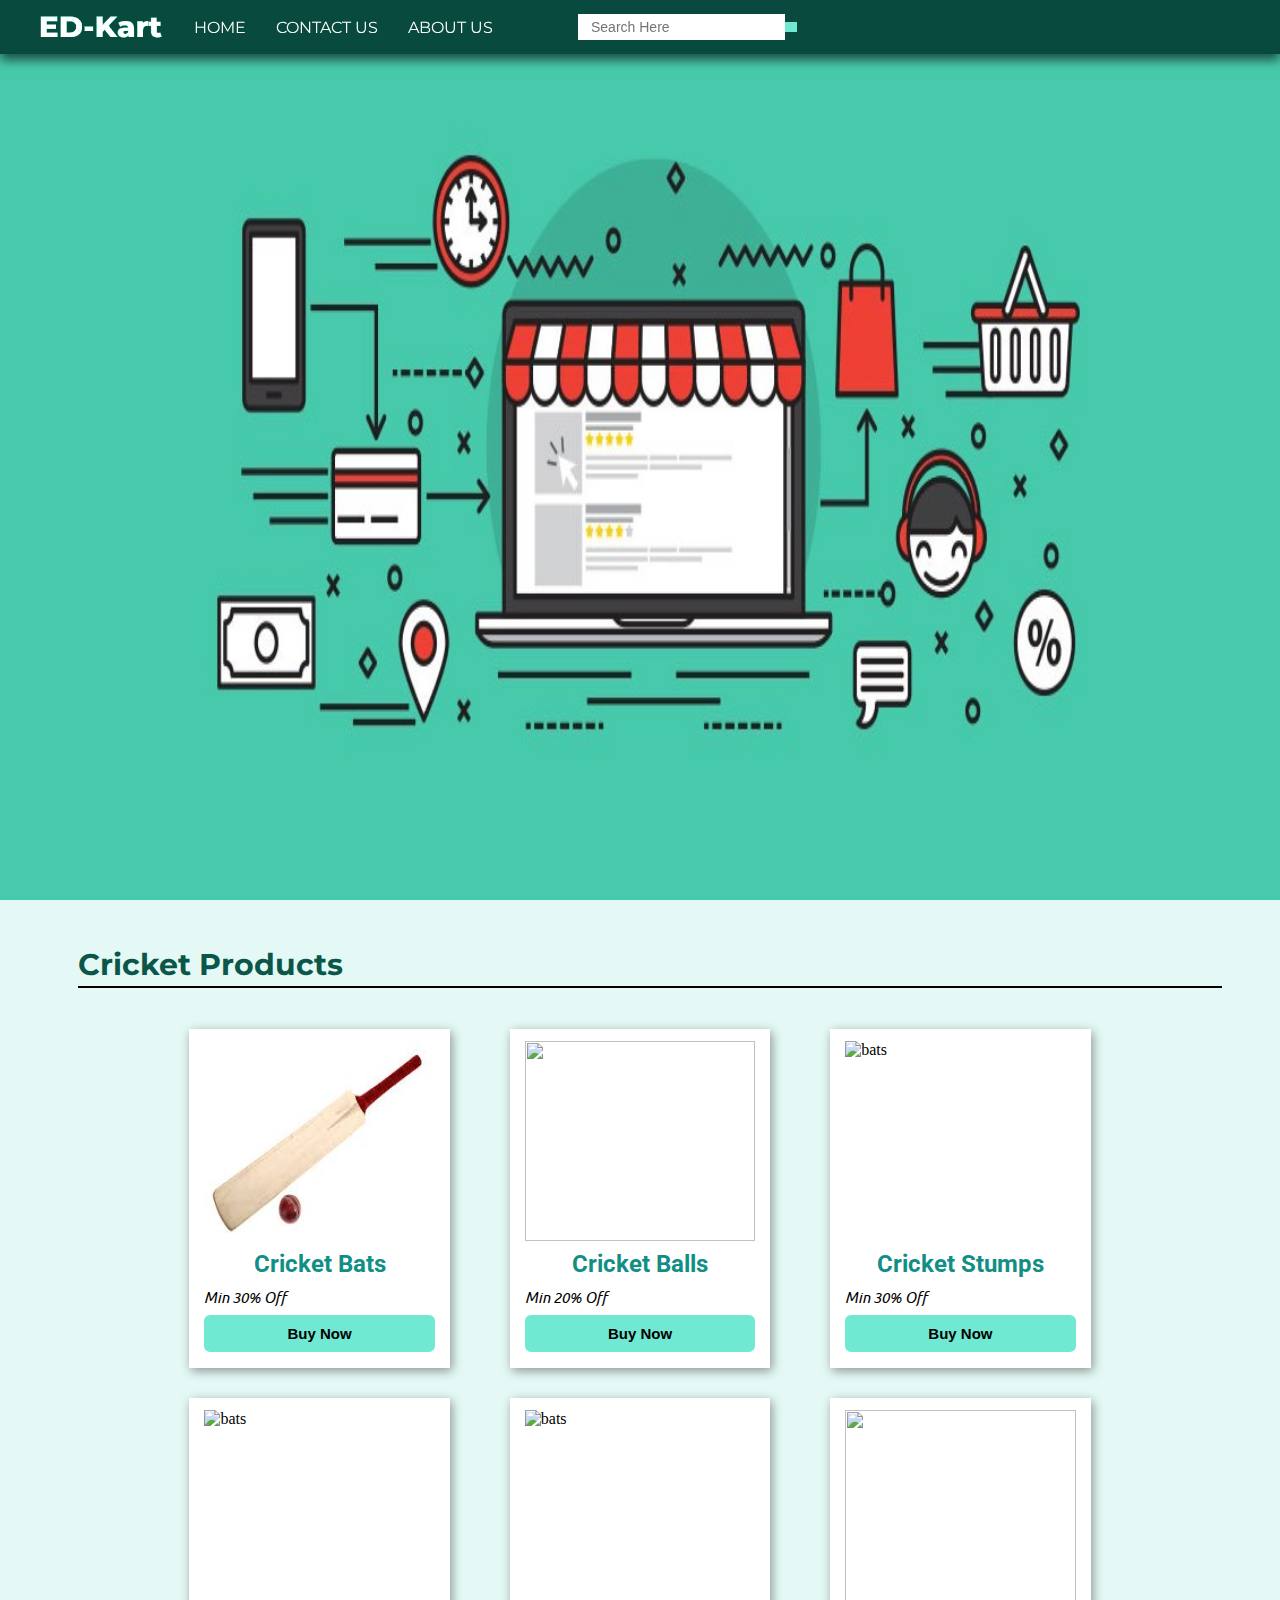
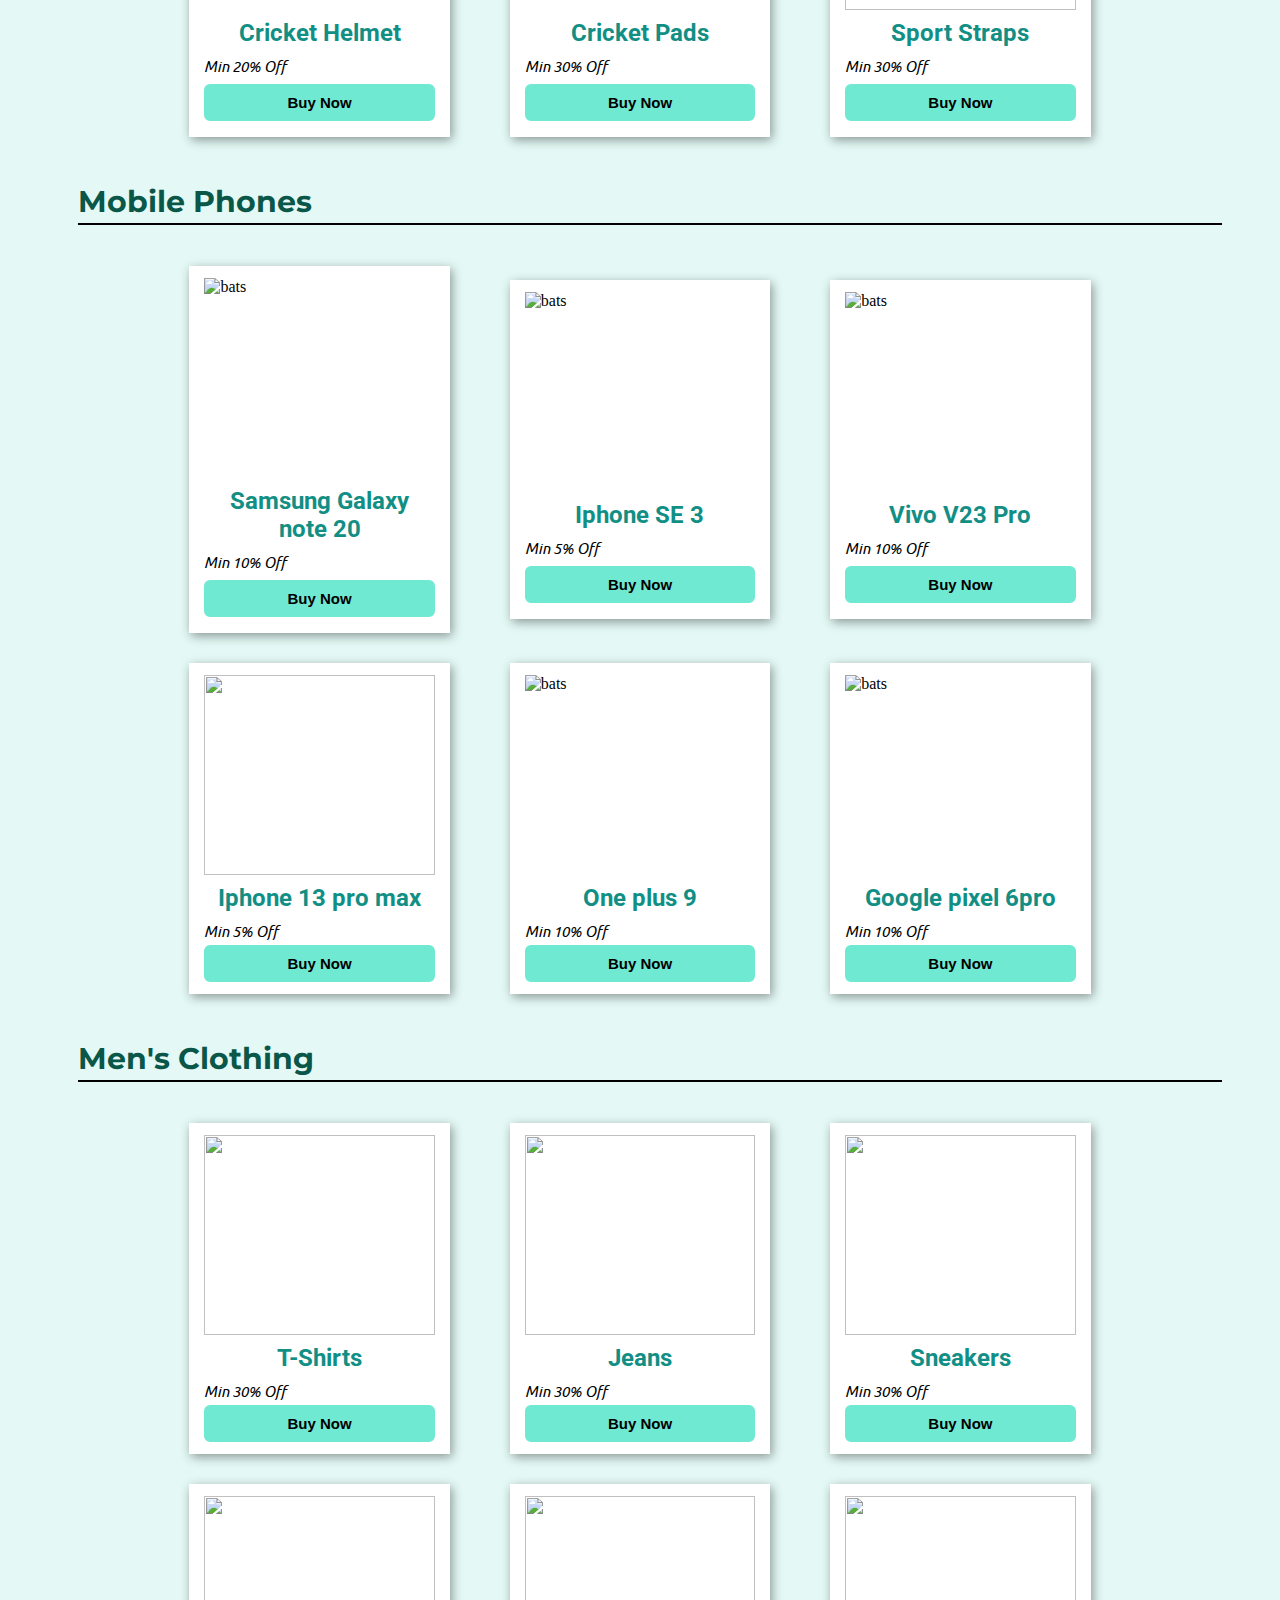
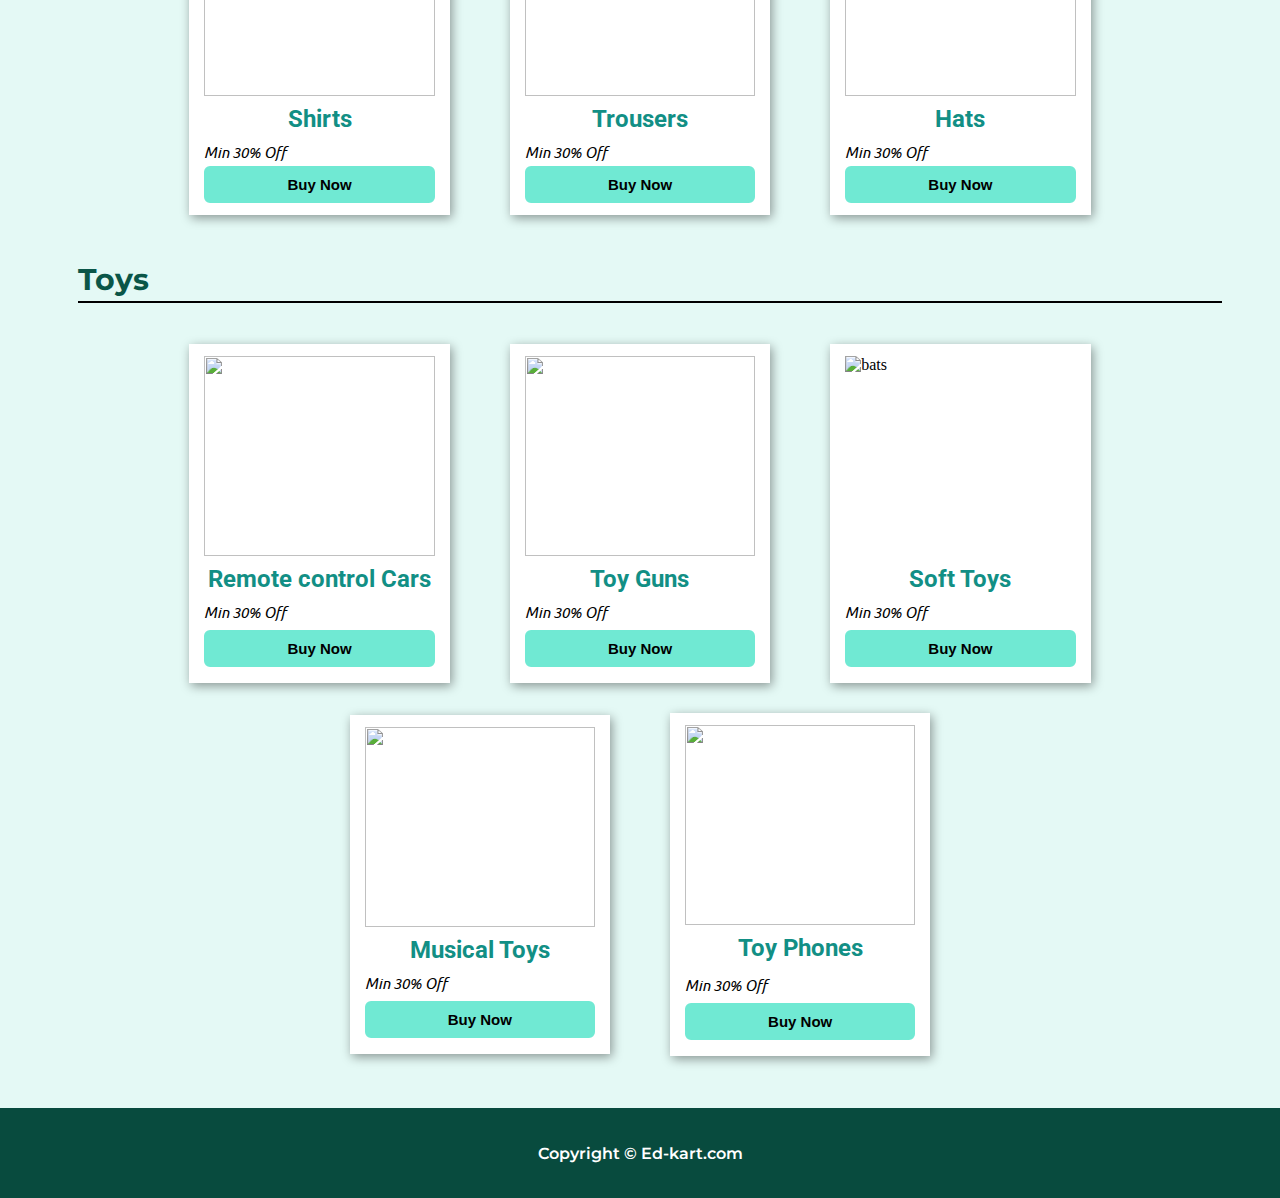
==== commit e86ce1ce: "fifth commit" ====
--- a/index.html
+++ b/index.html
@@ -8,11 +8,6 @@
   <title>Ed-Kart Online Shopping </title>
   <link rel="stylesheet" href="https://cdnjs.cloudflare.com/ajax/libs/font-awesome/6.1.1/css/all.min.css" integrity="sha512-KfkfwYDsLkIlwQp6LFnl8zNdLGxu9YAA1QvwINks4PhcElQSvqcyVLLD9aMhXd13uQjoXtEKNosOWaZqXgel0g==" crossorigin="anonymous" referrerpolicy="no-referrer" />
   <link rel="stylesheet" href="CSS/style.css">
-<<<<<<< HEAD
-=======
-  <link rel="stylesheet" href="CSS/responsive.css">
-  <link rel="stylesheet" href="https://cdnjs.cloudflare.com/ajax/libs/font-awesome/6.1.1/css/all.min.css" integrity="sha512-KfkfwYDsLkIlwQp6LFnl8zNdLGxu9YAA1QvwINks4PhcElQSvqcyVLLD9aMhXd13uQjoXtEKNosOWaZqXgel0g==" crossorigin="anonymous" referrerpolicy="no-referrer" />
->>>>>>> cd12631533976bf35f02783c21cc4f49bd0ca656
   <link rel="stylesheet" href="CSS/util.css">
   <link rel="stylesheet" href="CSS/responsive.css">
 </head>
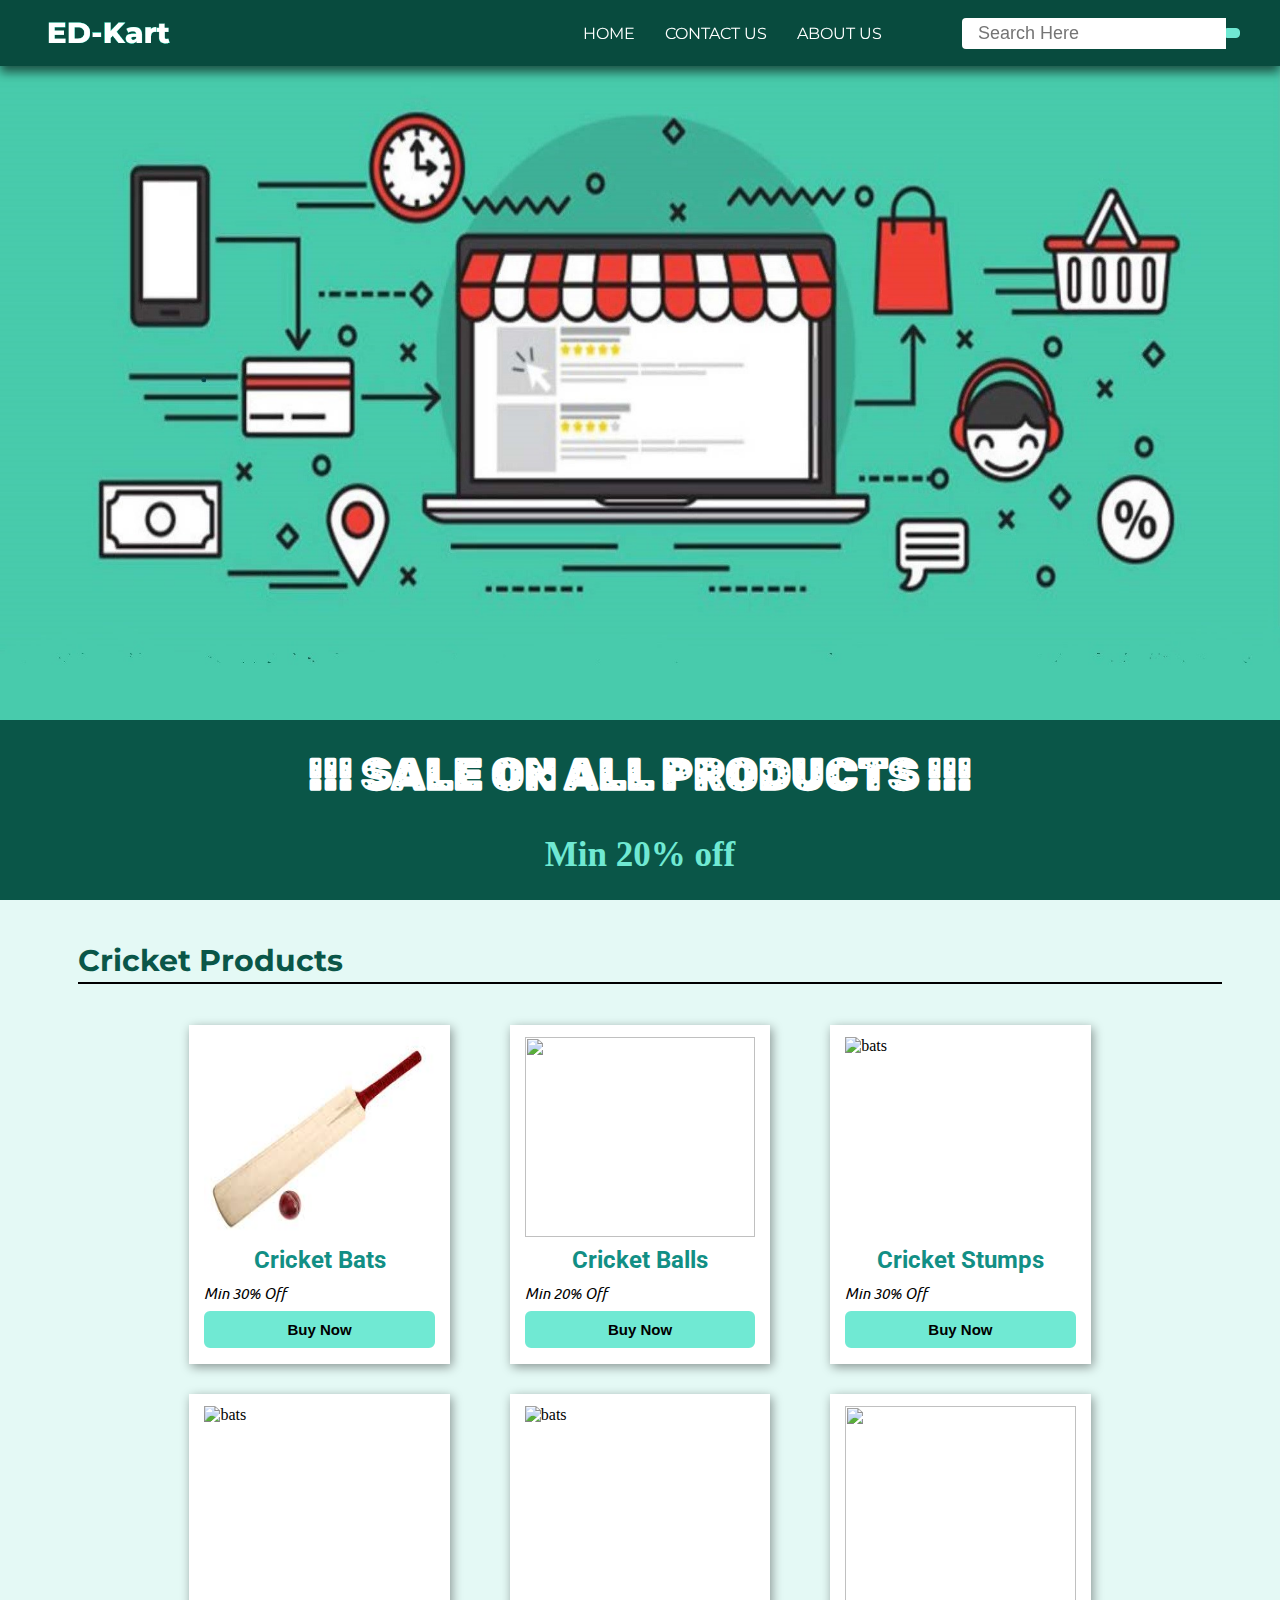
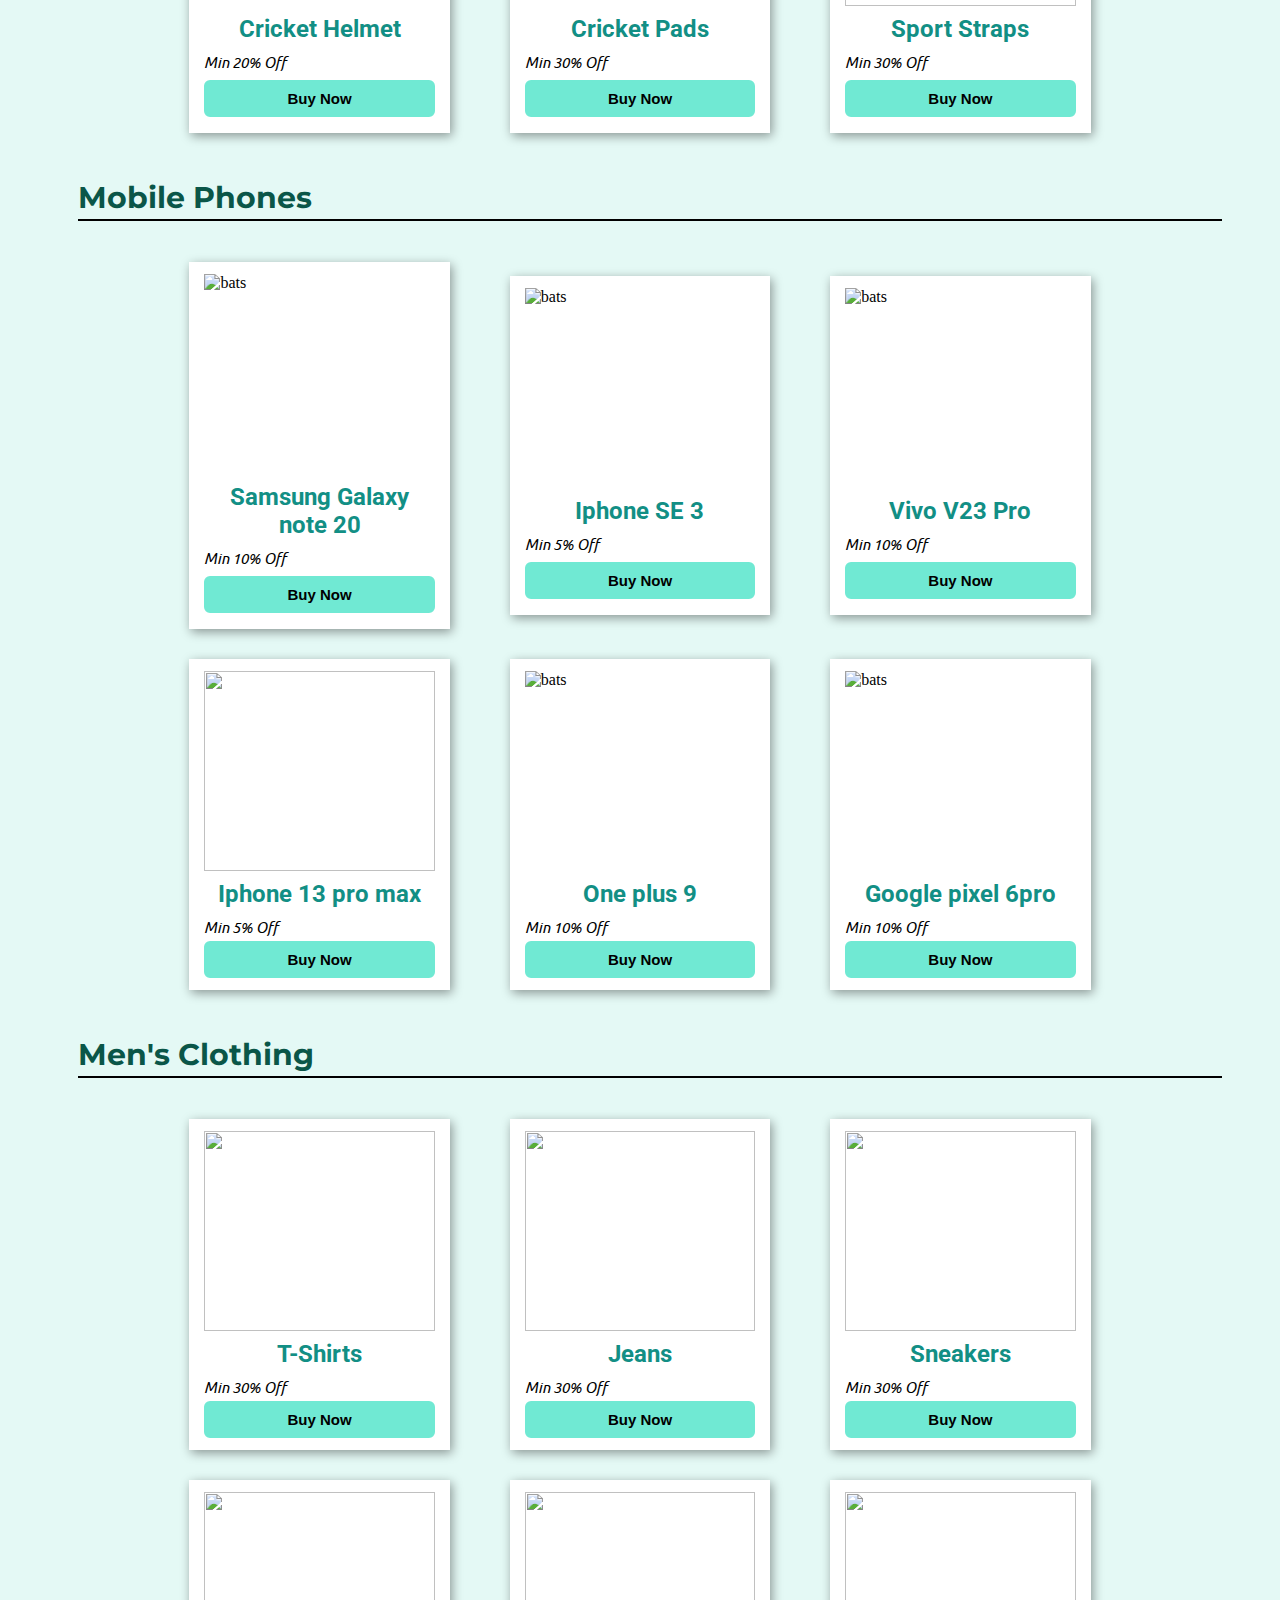
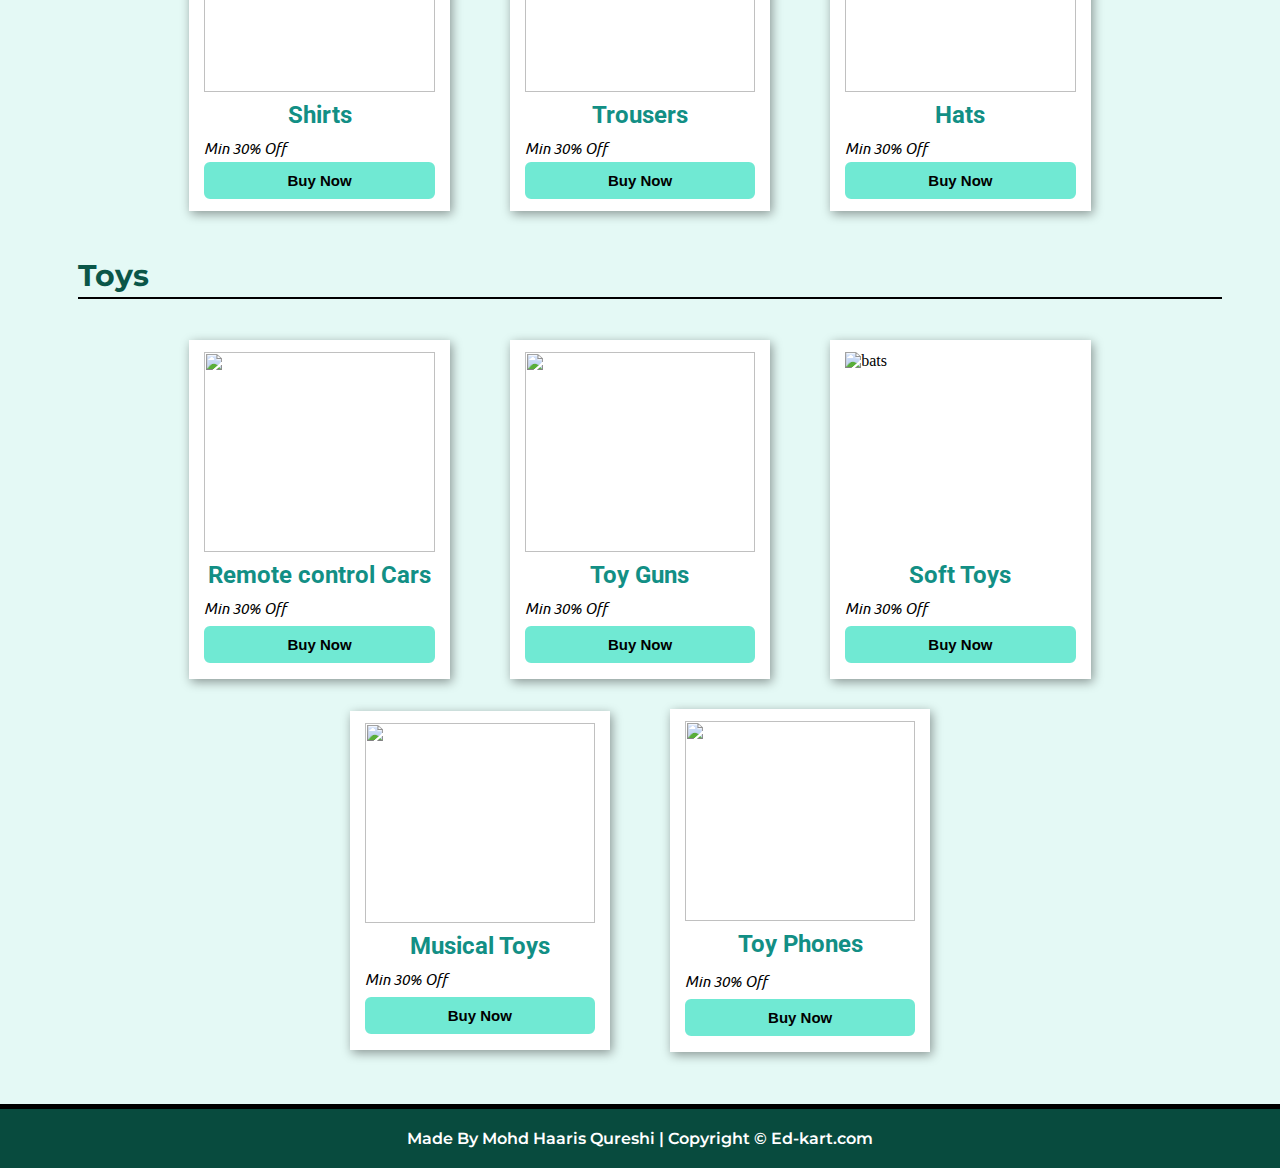
==== commit d139b1f8: "seventh commit" ====
--- a/index.html
+++ b/index.html
@@ -6,41 +6,55 @@
   <meta http-equiv="X-UA-Compatible" content="IE=edge">
   <meta name="viewport" content="width=device-width, initial-scale=1.0">
   <title>Ed-Kart Online Shopping </title>
-  <link rel="stylesheet" href="https://cdnjs.cloudflare.com/ajax/libs/font-awesome/6.1.1/css/all.min.css" integrity="sha512-KfkfwYDsLkIlwQp6LFnl8zNdLGxu9YAA1QvwINks4PhcElQSvqcyVLLD9aMhXd13uQjoXtEKNosOWaZqXgel0g==" crossorigin="anonymous" referrerpolicy="no-referrer" />
+  <link rel="icon" type="image" href="logoicon.png">
+  <link rel="stylesheet" href="https://cdnjs.cloudflare.com/ajax/libs/font-awesome/6.1.1/css/all.min.css"
+    integrity="sha512-KfkfwYDsLkIlwQp6LFnl8zNdLGxu9YAA1QvwINks4PhcElQSvqcyVLLD9aMhXd13uQjoXtEKNosOWaZqXgel0g=="
+    crossorigin="anonymous" referrerpolicy="no-referrer" />
   <link rel="stylesheet" href="CSS/style.css">
   <link rel="stylesheet" href="CSS/util.css">
   <link rel="stylesheet" href="CSS/responsive.css">
 </head>
 
 <body>
+
+
+  <!-- navbar content -->
   <header>
     <nav>
       <div class="logo">
         <img src="logo.png" alt="logo ">
       </div>
       <ul>
-        <li> <a href="index.html"> HOME</a> </li>
+        <li> <a href="#home"> HOME</a> </li>
         <li> <a href="index.html"> CONTACT US</a></li>
         <li> <a href="index.html"> ABOUT US</a> </li>
-        <li> <a href="index.html"><i  class="fa-solid fa-cart-shopping cartBtn1"></i>
-        </a> </li>
+        <li class="cartBtn1"> <a href="index.html"><i class="fa-solid fa-bag-shopping cartBtn1"></i></a> </li>
+        <li>
+          <div class="search">
+            <input type="text" class="text" id="" placeholder="Search Here">
+            <button class="btn"><i class="fa fa-search"></i></button>
+          </div>
+        </li>
       </ul>
-     
-      
-      <div class="search">
-        <a href="index.html"><i  class="fa-solid fa-cart-shopping cartBtn2"></i> </a>
-        <input type="text" class="text" id="" placeholder="Search Here">
-        <button class="btn"><i class="fa fa-search"></i></button>
-        
-          <i class="fas fa-bars menu-btn" id="menu-btn"></i>
-    
+
+      <div class="responsive-btn">
+        <a href="index.html"><i class="fa-solid fa-bag-shopping cartBtn2"></i> </a>
+        <i class="fas fa-bars menu-btn" id="menu-btn"></i>
       </div>
+
     </nav>
   </header>
-  <main>
+
+  <!-- main content -->
+
+  <main id="home">
     <div class="container">
       <div class="slider">
-        <img src="sliderImg1.jpg" alt="">
+        <div class="banner"></div>
+        <div class="banner-txt">
+          <h2 class="line1">!!! SALE On ALL PRODUCTS !!!</h2>
+          <h3 class="line2">Min 20% off </h3>
+        </div>
       </div>
       <div class="card">
         <h2 class="my-2">Cricket Products</h2>
@@ -53,9 +67,9 @@
               alt="bats">
 
             <div class="lines">
-              <p class=".text-center my-3 itemName" >Cricket Bats </p>
-              <p class=".text-center my-3 discount">Min 30% Off</p>
-              <button  class=".text-center my-3 buyBtn">Buy Now</button>
+              <p class=".text-center my-3 itemName">Cricket Bats </p>
+              <p class=".text-center my-3 discount">Min 30% Off</p>
+              <button class=".text-center my-3 buyBtn">Buy Now</button>
 
             </div>
           </div>
@@ -67,7 +81,7 @@
             <div class="lines">
               <p class=".text-center my-3   itemName">Cricket Balls </p>
               <p class=".text-center my-3  discount">Min 20% Off</p>
-              <button  class=".text-center my-3 buyBtn">Buy Now</button>
+              <button class=".text-center my-3 buyBtn">Buy Now</button>
 
             </div>
           </div>
@@ -79,7 +93,7 @@
             <div class="lines">
               <p class=".text-center my-3  itemName">Cricket Stumps </p>
               <p class=".text-center my-3 discount">Min 30% Off</p>
-              <button  class=".text-center my-3 buyBtn">Buy Now</button>
+              <button class=".text-center my-3 buyBtn">Buy Now</button>
 
             </div>
           </div>
@@ -91,7 +105,7 @@
             <div class="lines">
               <p class=".text-center my-3  itemName">Cricket Helmet </p>
               <p class=".text-center my-3 discount">Min 20% Off</p>
-              <button  class=".text-center my-3 buyBtn">Buy Now</button>
+              <button class=".text-center my-3 buyBtn">Buy Now</button>
 
             </div>
           </div>
@@ -103,7 +117,7 @@
             <div class="lines">
               <p class=".text-center my-3  itemName">Cricket Pads </p>
               <p class=".text-center my-3 discount">Min 30% Off</p>
-              <button  class=".text-center my-3 buyBtn">Buy Now</button>
+              <button class=".text-center my-3 buyBtn">Buy Now</button>
 
             </div>
           </div>
@@ -116,7 +130,7 @@
             <div class="lines">
               <p class=".text-center my-3  itemName">Sport Straps </p>
               <p class=".text-center my-3 discount">Min 30% Off</p>
-              <button  class=".text-center my-3 buyBtn">Buy Now</button>
+              <button class=".text-center my-3 buyBtn">Buy Now</button>
 
             </div>
           </div>
@@ -131,7 +145,7 @@
             <div class="lines">
               <p class=".text-center my-3  itemName">Samsung Galaxy note 20 </p>
               <p class=".text-center my-3 discount">Min 10% Off</p>
-              <button  class=".text-center my-3 buyBtn">Buy Now</button>
+              <button class=".text-center my-3 buyBtn">Buy Now</button>
 
             </div>
           </div>
@@ -143,7 +157,7 @@
             <div class="lines">
               <p class=".text-center my-3  itemName">Iphone SE 3 </p>
               <p class=".text-center my-3 discount">Min 5% Off</p>
-              <button  class=".text-center my-3 buyBtn">Buy Now</button>
+              <button class=".text-center my-3 buyBtn">Buy Now</button>
 
             </div>
           </div>
@@ -155,7 +169,7 @@
             <div class="lines">
               <p class=".text-center my-3  itemName">Vivo V23 Pro </p>
               <p class=".text-center my-3 discount">Min 10% Off</p>
-              <button  class=".text-center my-3 buyBtn">Buy Now</button>
+              <button class=".text-center my-3 buyBtn">Buy Now</button>
 
             </div>
           </div>
@@ -169,7 +183,7 @@
               <p class=".text-center my-3  itemName">Iphone 13 pro max </p>
               <p class=".text-center my-3 discount">Min 5% Off</p>
               <!-- <p class=".text-center my-3 buyBtn">Buy Now </p> -->
-            <button  class="buyBtn">Buy Now</button>
+              <button class="buyBtn">Buy Now</button>
             </div>
           </div>
           <div class="carditem">
@@ -180,7 +194,7 @@
             <div class="lines">
               <p class=".text-center my-3  itemName">One plus 9 </p>
               <p class=".text-center my-3  discount">Min 10% Off</p>
-            <button  class="buyBtn">Buy Now</button>
+              <button class="buyBtn">Buy Now</button>
 
             </div>
           </div>
@@ -192,7 +206,7 @@
             <div class="lines">
               <p class=".text-center my-3  itemName">Google pixel 6pro </p>
               <p class=".text-center my-3 discount">Min 10% Off</p>
-              <button  class="buyBtn">Buy Now</button>
+              <button class="buyBtn">Buy Now</button>
 
             </div>
           </div>
@@ -207,7 +221,7 @@
             <div class="lines">
               <p class=".text-center my-3  itemName">T-Shirts </p>
               <p class=".text-center my-3 discount">Min 30% Off</p>
-              <button  class="buyBtn">Buy Now</button>
+              <button class="buyBtn">Buy Now</button>
 
             </div>
           </div>
@@ -220,7 +234,7 @@
             <div class="lines">
               <p class=".text-center my-3  itemName">Jeans </p>
               <p class=".text-center my-3 discount">Min 30% Off</p>
-              <button  class="buyBtn">Buy Now</button>
+              <button class="buyBtn">Buy Now</button>
 
             </div>
           </div>
@@ -233,7 +247,7 @@
             <div class="lines">
               <p class=".text-center my-3  itemName">Sneakers </p>
               <p class=".text-center my-3 discount">Min 30% Off</p>
-              <button  class="buyBtn">Buy Now</button>
+              <button class="buyBtn">Buy Now</button>
 
             </div>
           </div>
@@ -245,7 +259,7 @@
             <div class="lines">
               <p class=".text-center my-3  itemName">Shirts </p>
               <p class=".text-center my-3 discount">Min 30% Off</p>
-              <button  class="buyBtn">Buy Now</button>
+              <button class="buyBtn">Buy Now</button>
 
             </div>
           </div>
@@ -258,7 +272,7 @@
             <div class="lines">
               <p class=".text-center my-3  itemName">Trousers </p>
               <p class=".text-center my-3 discount">Min 30% Off</p>
-              <button  class="buyBtn">Buy Now</button>
+              <button class="buyBtn">Buy Now</button>
 
             </div>
           </div>
@@ -271,7 +285,7 @@
             <div class="lines">
               <p class=".text-center my-3  itemName">Hats </p>
               <p class=".text-center my-3 discount">Min 30% Off</p>
-              <button  class="buyBtn">Buy Now</button>
+              <button class="buyBtn">Buy Now</button>
 
             </div>
           </div>
@@ -286,7 +300,7 @@
             <div class="lines">
               <p class=".text-center my-3  itemName">Remote control Cars </p>
               <p class=".text-center my-3 discount">Min 30% Off</p>
-              <button  class=".text-center my-3 buyBtn">Buy Now</button>
+              <button class=".text-center my-3 buyBtn">Buy Now</button>
 
             </div>
           </div>
@@ -298,7 +312,7 @@
             <div class="lines">
               <p class=".text-center my-3  itemName"> Toy Guns </p>
               <p class=".text-center my-3 discount">Min 30% Off</p>
-              <button  class=".text-center my-3 buyBtn">Buy Now</button>
+              <button class=".text-center my-3 buyBtn">Buy Now</button>
 
             </div>
           </div>
@@ -310,7 +324,7 @@
             <div class="lines">
               <p class=".text-center my-3  itemName">Soft Toys </p>
               <p class=".text-center my-3 discount">Min 30% Off</p>
-              <button  class=".text-center my-3 buyBtn">Buy Now</button>
+              <button class=".text-center my-3 buyBtn">Buy Now</button>
 
             </div>
           </div>
@@ -323,7 +337,7 @@
             <div class="lines">
               <p class=".text-center my-3  itemName">Musical Toys </p>
               <p class=".text-center my-3 discount">Min 30% Off</p>
-              <button  class=".text-center my-3 buyBtn">Buy Now</button>
+              <button class=".text-center my-3 buyBtn">Buy Now</button>
 
             </div>
           </div>
@@ -333,29 +347,29 @@
             <img src="https://images-eu.ssl-images-amazon.com/images/I/61r9L04frPL._AC._SR360,460.jpg">
             <p class=".text-center my-3  itemName">Toy Phones </p>
             <p class=".text-center my-3 discount">Min 30% Off</p>
-            <button  class=".text-center my-3 buyBtn">Buy Now</button>
-
-          </div>
-        </div>
-        
+            <button class=".text-center my-3 buyBtn">Buy Now</button>
+
+          </div>
+        </div>
+
       </div>
 
     </div>
     </div>
   </main>
   <footer class="All-Flex-center-align">
-    <p>Copyright &copy; Ed-kart.com </p>
+    <p>Made By Mohd Haaris Qureshi | Copyright &copy; Ed-kart.com </p>
   </footer>
 
 
 
-  <script >
-
-document.querySelector("nav #menu-btn").addEventListener('click',function(){
-    document.querySelector("nav ul").classList.toggle("active");
-    document.querySelector("nav #menu-btn").classList.toggle("active");
-
-});
+  <script>
+
+    document.querySelector("nav #menu-btn").addEventListener('click', function () {
+      document.querySelector("nav ul").classList.toggle("active");
+      document.querySelector("nav #menu-btn").classList.toggle("active");
+
+    });
 
   </script>
 
--- a/CSS/style.css
+++ b/CSS/style.css
@@ -1,131 +1,182 @@
-@import url('https://fonts.googleapis.com/css2?family=Montserrat:wght@500&display=swap'); 
+@import url('https://fonts.googleapis.com/css2?family=Montserrat:wght@500&display=swap');
 @import url('https://fonts.googleapis.com/css2?family=Roboto:wght@400;500;700&family=Ubuntu&display=swap');
-:root{
-    --main-bg-color: #10b394;;
-
-}
-*{
+@import url('https://fonts.googleapis.com/css2?family=Calligraffitti&family=Rubik+Moonrocks&display=swap');
+
+:root {
+    --main-bg-color: #10b394;
+    ;
+
+}
+
+* {
     margin: 0;
     padding: 0;
 }
 
-body{
+body {
 
     background-color: #E4F9F5;
 }
-header{
+
+header {
     position: fixed;
     width: 100%;
     background-color: rgb(8, 75, 62);
     box-shadow: 0px 6px 10px rgba(0, 0, 0, 0.6);
     z-index: 100;
 }
-nav{
-    padding: 2px 12px;
-    margin: 2px 5px;
-    display: flex;
-    align-items: center;
-}
-.logo{
-   
-    display: flex;
-}
-.logo img{
+
+nav {
+    padding: 5px 20px;
+    margin: 5px 5px;
+    display: flex;
+    justify-content: space-between;
+    align-items: center;
+}
+
+.logo {
+
+    display: flex;
+}
+
+.logo img {
     width: 130px;
     padding: 0 16px;
 }
-nav ul{
+
+nav ul {
     height: 46px;
     display: flex;
     justify-content: flex-start;
     align-items: center;
 }
-nav ul  li{
+
+nav ul li {
     list-style: none;
     padding: 0 15px;
 }
 
-nav a i{
-    color: white;
-    font-size: 20px;
-}
-
-nav ul li a{
+nav a i {
+    color: white;
+    font-size: 24px;
+}
+
+nav ul li a {
     color: white;
     text-decoration: none;
-    
-    font-family:  'Montserrat', sans-serif;
-
-}
-
-nav .menu-btn{
+
+    font-family: 'Montserrat', sans-serif;
+
+}
+
+nav .menu-btn {
     display: none;
-    font-size: 24px;
+    font-size: 25px;
     color: white;
     padding: 0 10px;
     margin-left: 10px;
 
 }
 
-nav .cartBtn2{
+nav .cartBtn2 {
     display: none;
     margin: auto 25px;
 }
-nav ul li a:hover{
-   font-weight: bold;
-color: rgb(5, 24, 24);
-}
-.search{
- display: flex;
-    align-items: center;
-   margin-left: 40px;
-}
-
-
-
-
-
-.search input{
+
+nav ul li a:hover {
+    font-weight: bold;
+    color: rgb(5, 24, 24);
+}
+
+.search {
+    display: flex;
+    align-items: center;
+    margin-left: 20px;
+}
+
+.responsive-btn {
+    display: none;
+}
+
+.search input {
     /* height: 1.5rem; */
-    padding: 4px 12px;
-    font-size: 14px;
+    padding: 4px 15px;
+    font-size: 18px;
     width: 100%;
     border: 1px solid transparent;
-    /* border-radius: px 0 0 30px; */
+    border-radius: 4px 0 0 4px;
     outline: none;
 }
-.search button{
-    padding: 4px 5px;
-
-    font-size: 14px;
+
+.search button {
+    padding: 4px 6px;
+    border-radius: 0px 4px 4px 0px;
+    font-size: 18px;
     background: #70e9d3;
     color: white;
-    
+
     border: 1px solid #70e9d3;
 
 }
-.search button:hover{
-   font-weight: bold;
-   color: rgb(4, 17, 25);
-}
-.slider{
+
+.search button:hover {
+    font-weight: bold;
+    color: rgb(4, 17, 25);
+}
+
+.slider {
     overflow: hidden;
     width: 100%;
     /* margin: 0px auto; */
 }
-.slider img{
-    width: 100%;
-    height: 100vh;
-    
-}
-.cards{
+
+.slider .banner {
+    background: url('/sliderImg1.jpg') center;
+    background-size: 100% 100%;
+    background-repeat: no-repeat;
+    width: 100%;
+    height: 80vh;
+
+}
+
+.slider .banner-txt {
+    box-sizing: border-box;
+    padding: 10px;
+    height: 20vh;
+    background: #0a5648;
+    display: flex;
+    width: 100%;
+    align-items: center;
+    flex-direction: column;
+    justify-content: space-around;
+}
+
+.slider .banner-txt .line1 {
+    text-transform: uppercase;
+    padding: 5px 8px;
+    font-size: 45px;
+    font-family: Rubik Moonrocks;
+    color: white;
+}
+
+.slider .banner-txt .line2 {
+    padding: 2px 20px;
+    font-size: 35px;
+    font-family: 'Calligraffitti';
+    color: #70e9d3;
+}
+
+
+
+.cards {
     display: flex;
     flex-wrap: wrap;
-   margin: 0  10px ;
+    margin: 0 10px;
     align-items: center;
     justify-content: center;
 }
-.carditem{
+
+.carditem {
     width: 18vw;
     display: flex;
     justify-content: center;
@@ -133,32 +184,36 @@
     margin: 15px 30px;
     background: white;
     padding: 12px 15px;
-  box-shadow: 2px 3px 10px rgba(0, 0, 0, 0.4);  
- }
- .carditem:hover{
-     transform: scale(1.05);
- }
- .carditem img{
-
-    width: 100%;
- height: 200px;
- }
-.card{
+    box-shadow: 2px 3px 10px rgba(0, 0, 0, 0.4);
+}
+
+.carditem:hover {
+    transform: scale(1.05);
+}
+
+.carditem img {
+
+    width: 100%;
+    height: 200px;
+}
+
+.card {
     /* align-items: center; */
     max-width: 91vw;
     /* text-align: center; */
-    margin:  37px auto;
-}
-.card h2{
+    margin: 37px auto;
+}
+
+.card h2 {
     color: #0a5648;
     margin-left: 20px;
-    font-family:  'Montserrat', sans-serif;
-font-size: 30px;
-position: relative;
-padding: 5px 0px;
-}
-
-.card h2::before{
+    font-family: 'Montserrat', sans-serif;
+    font-size: 30px;
+    position: relative;
+    padding: 5px 0px;
+}
+
+.card h2::before {
     content: "";
     position: absolute;
     bottom: 0px;
@@ -167,13 +222,18 @@
     width: 100%;
     background: black;
 }
-.container{
+
+.container {
     min-height: calc(100vh - 46px - 10vh);
 }
-footer{
-    height: 10vh;
+
+
+
+footer {
+    padding: 20px 30px;
+    border-top: 5px solid black;
     font-weight: 600;
-    background-color:rgb(8, 75, 62) ;
+    background-color: rgb(8, 75, 62);
     color: rgb(255, 255, 255);
-    font-family:  'Montserrat', sans-serif;
+    font-family: 'Montserrat', sans-serif;
 }--- a/CSS/responsive.css
+++ b/CSS/responsive.css
@@ -1,57 +1,133 @@
-@media screen  and (max-width: 900px){
-    
-    .carditem{
+@media screen and (max-width: 900px) {
+
+    .carditem {
         width: 30vw;
     }
-    .logo{
+
+    .logo {
         justify-content: center;
         margin: 12px 0;
     }
 
-    nav{
+    nav {
+        justify-content: space-between;
+        height: 55px;
+        margin: 0px 5px;
+    }
+
+    .responsive-btn {
+        display: flex;
+    }
+
+    nav ul {
+        left: 0;
+        position: fixed;
+        display: none;
+        top: 65px;
+        height: 50vh;
+        width: 100%;
+        z-index: -1000;
+        flex-direction: column;
+        align-items: center;
         justify-content: space-around;
+        background: rgba(8, 165, 120, 0.9);
+        text-align: center;
+        padding-top: 30px;
+        transition: all 0.5s ease;
     }
-    
-    nav ul {     
-        right: -100%;
-        position: fixed;
-        height: 100vh;
-        width: 50%;
-         flex-direction: column;
-        align-items: center;
-        justify-content: space-around; 
-        top: 0;
-        background: rgba(8, 165, 120, 0.753);
-        text-align: center;
-        padding-top: 80px;
-        transition: all 0.3s ease;
+
+    nav ul li {
+        width: 100%;
+        border-bottom: 1px solid white;
+        padding-bottom: 30px;
     }
-    nav ul .cartBtn1{
+
+    nav ul li:last-child {
+        border-bottom: none;
+    }
+
+    nav ul .cartBtn1 {
         display: none;
 
     }
-    nav .cartBtn2{
+
+    nav .cartBtn2 {
         display: inline-block;
     }
 
-    nav .menu-btn{
+    nav .menu-btn {
         display: block;
         z-index: 999;
 
     }
 
-    .menu-btn.active::before{
+    .menu-btn.active::before {
         content: "\f00d";
     }
 
-    nav ul.active{
-        right: 0;
+    nav ul.active {
+        display: flex;
+    }
+
+    .search {
+        margin-left: 0;
+        padding: 0px 30px;
     }
 
 }
-@media (max-width : 500px){
 
-    .carditem{
+@media (max-width:750px) {
+    .slider .banner-txt .line1 {
+        font-size: 38px;
+        text-align: center;
+    }
+
+    .slider .banner-txt .line2 {
+        font-size: 30px;
+        padding: 10px 20px;
+    }
+}
+
+@media (max-width : 650px) {
+    .carditem {
+        margin: 15px 15px;
+    }
+
+    .slider .banner-txt .line1 {
+        font-size: 38px;
+        text-align: center;
+        padding: 5px 8px;
+    }
+
+    .slider .banner-txt .line2 {
+        font-size: 32px;
+        padding: 5px 20px;
+    }
+}
+
+
+
+@media (max-width : 500px) {
+
+    .slider .banner {
+        background: url('/sliderImg2.jpg') center;
+        background-size: 100% 100%;
+    }
+
+    .carditem {
         width: 50vw;
     }
+}
+
+@media (max-width : 450px) {
+
+    .slider .banner-txt .line1 {
+        font-size: 30px;
+        text-align: center;
+        padding: 5px 8px;
+    }
+
+    .slider .banner-txt .line2 {
+        font-size: 24px;
+    }
 }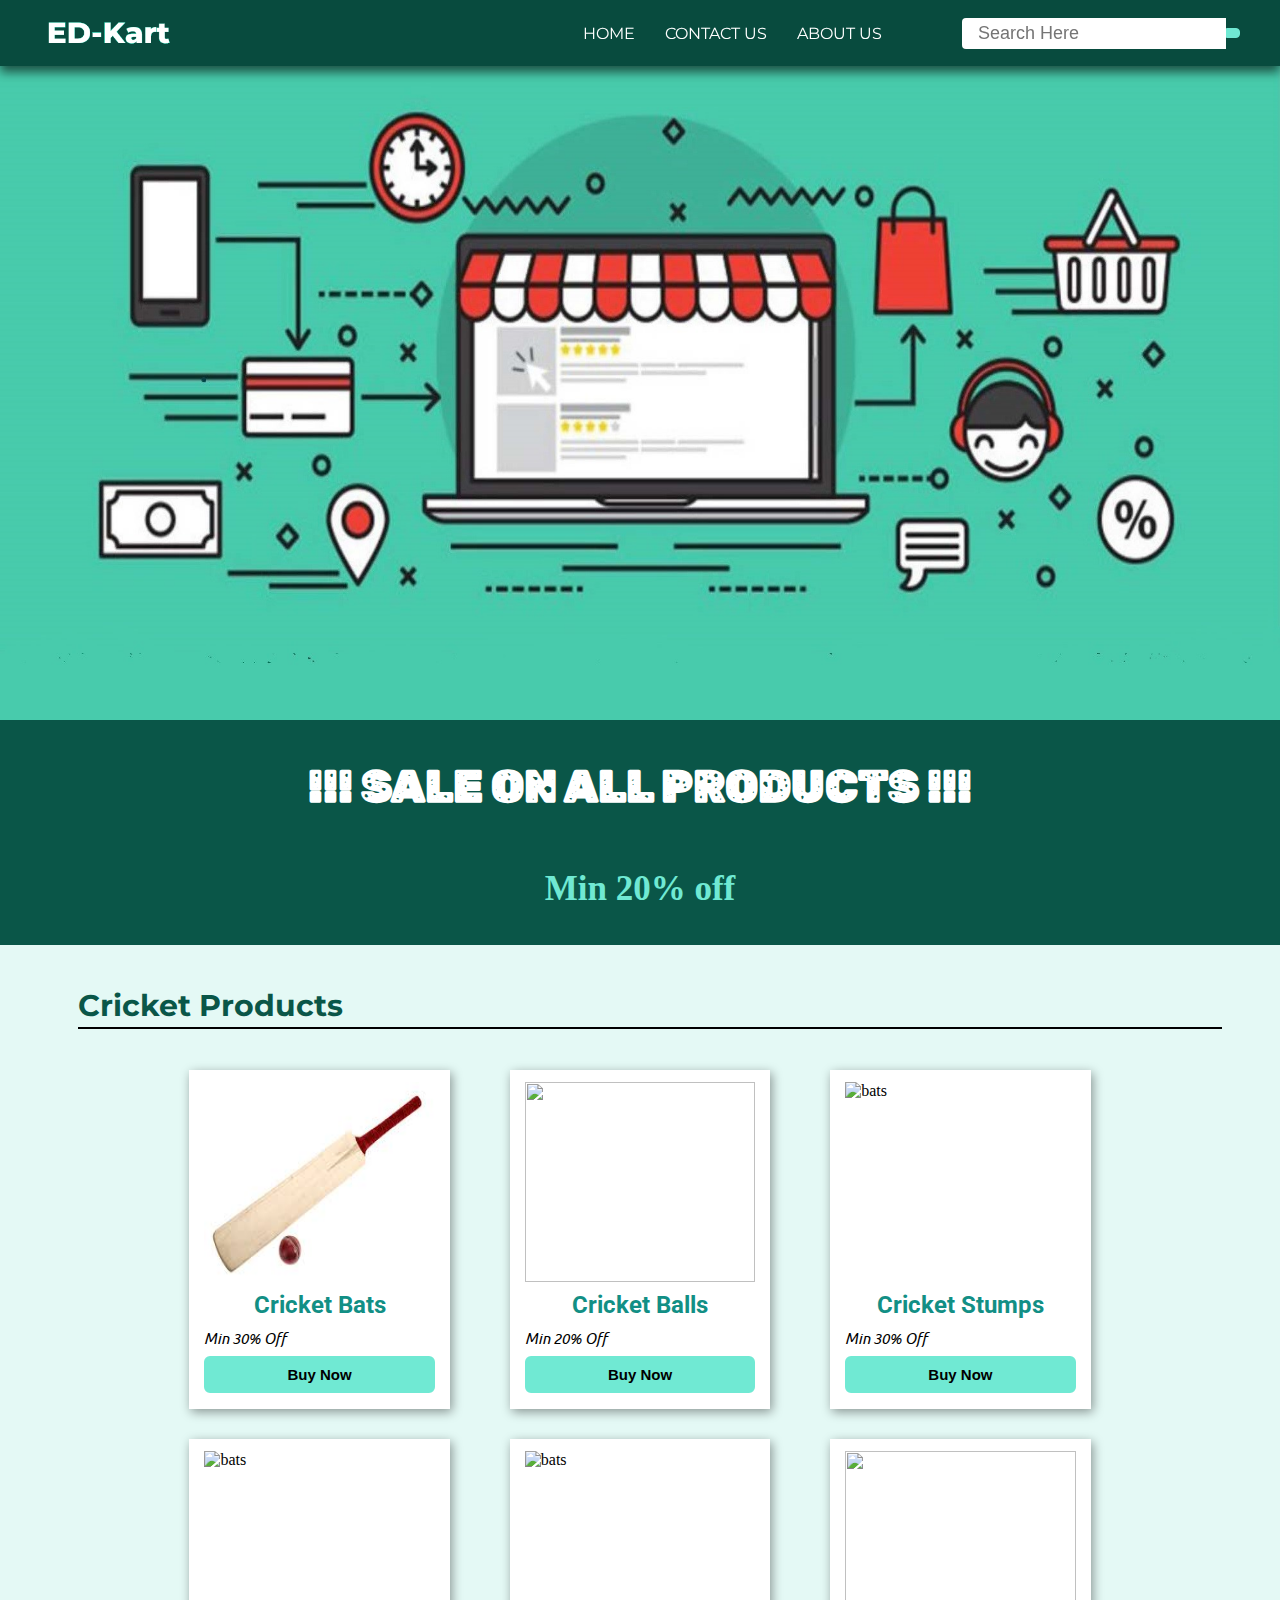
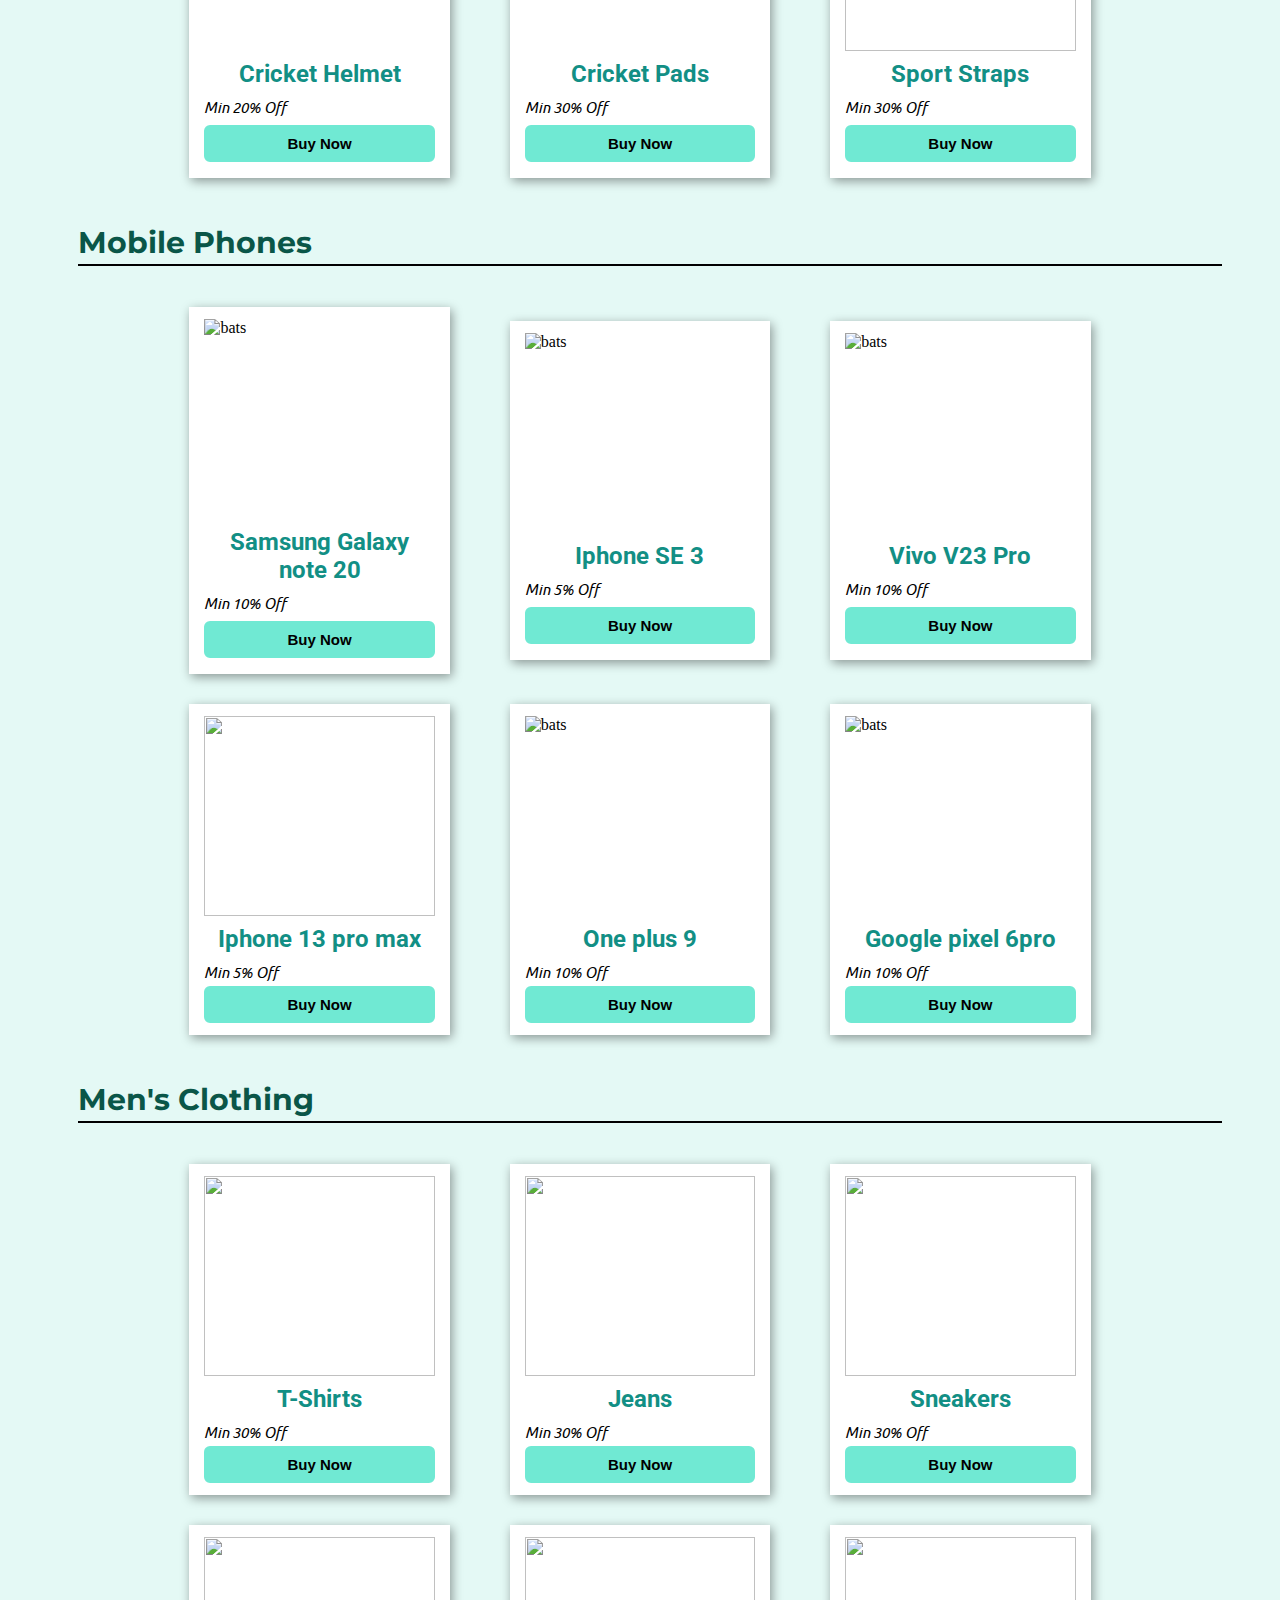
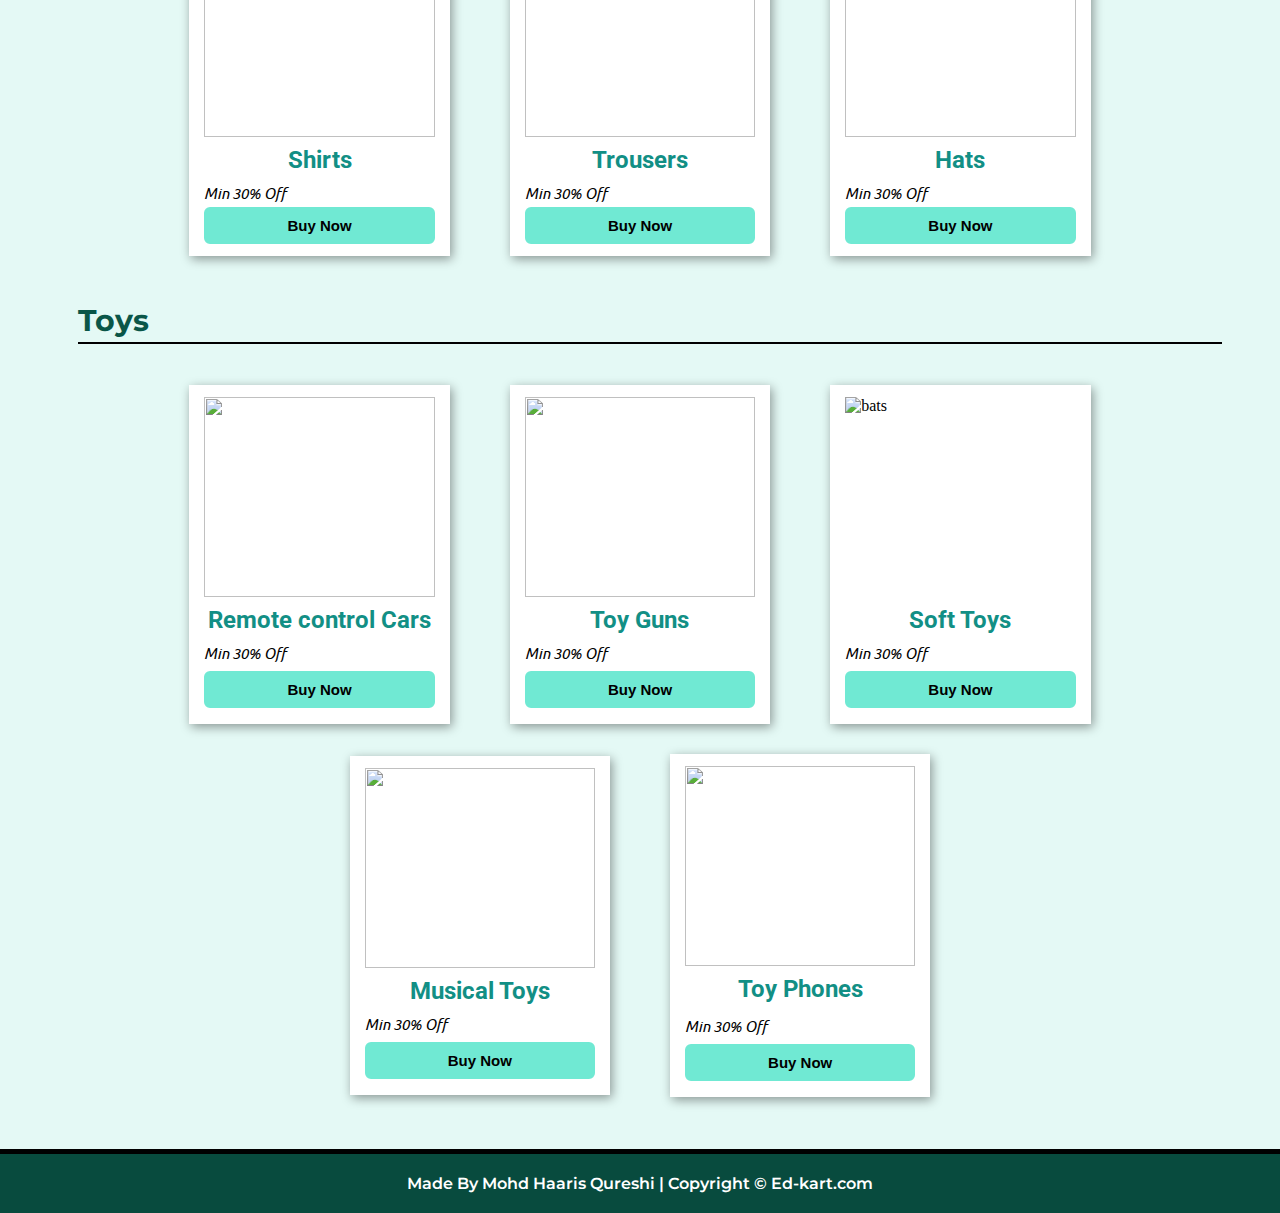
==== commit 156abd30: "eighth commit" ====
--- a/index.html
+++ b/index.html
@@ -53,7 +53,7 @@
         <div class="banner"></div>
         <div class="banner-txt">
           <h2 class="line1">!!! SALE On ALL PRODUCTS !!!</h2>
-          <h3 class="line2">Min 20% off </h3>
+          <h3 class="line2">Min 20% off </h3> 
         </div>
       </div>
       <div class="card">
--- a/CSS/style.css
+++ b/CSS/style.css
@@ -96,6 +96,7 @@
 
 .responsive-btn {
     display: none;
+    margin: auto 25px;
 }
 
 .search input {
@@ -131,7 +132,7 @@
 }
 
 .slider .banner {
-    background: url('/sliderImg1.jpg') center;
+    background: url("/sliderImg1.jpg") center;
     background-size: 100% 100%;
     background-repeat: no-repeat;
     width: 100%;
@@ -142,7 +143,7 @@
 .slider .banner-txt {
     box-sizing: border-box;
     padding: 10px;
-    height: 20vh;
+    height: 25vh;
     background: #0a5648;
     display: flex;
     width: 100%;
--- a/CSS/responsive.css
+++ b/CSS/responsive.css
@@ -94,14 +94,14 @@
     }
 
     .slider .banner-txt .line1 {
-        font-size: 38px;
+        font-size: 35px;
         text-align: center;
         padding: 5px 8px;
     }
 
     .slider .banner-txt .line2 {
-        font-size: 32px;
-        padding: 5px 20px;
+        font-size: 18px;
+        padding: 0px 20px;
     }
 }
 
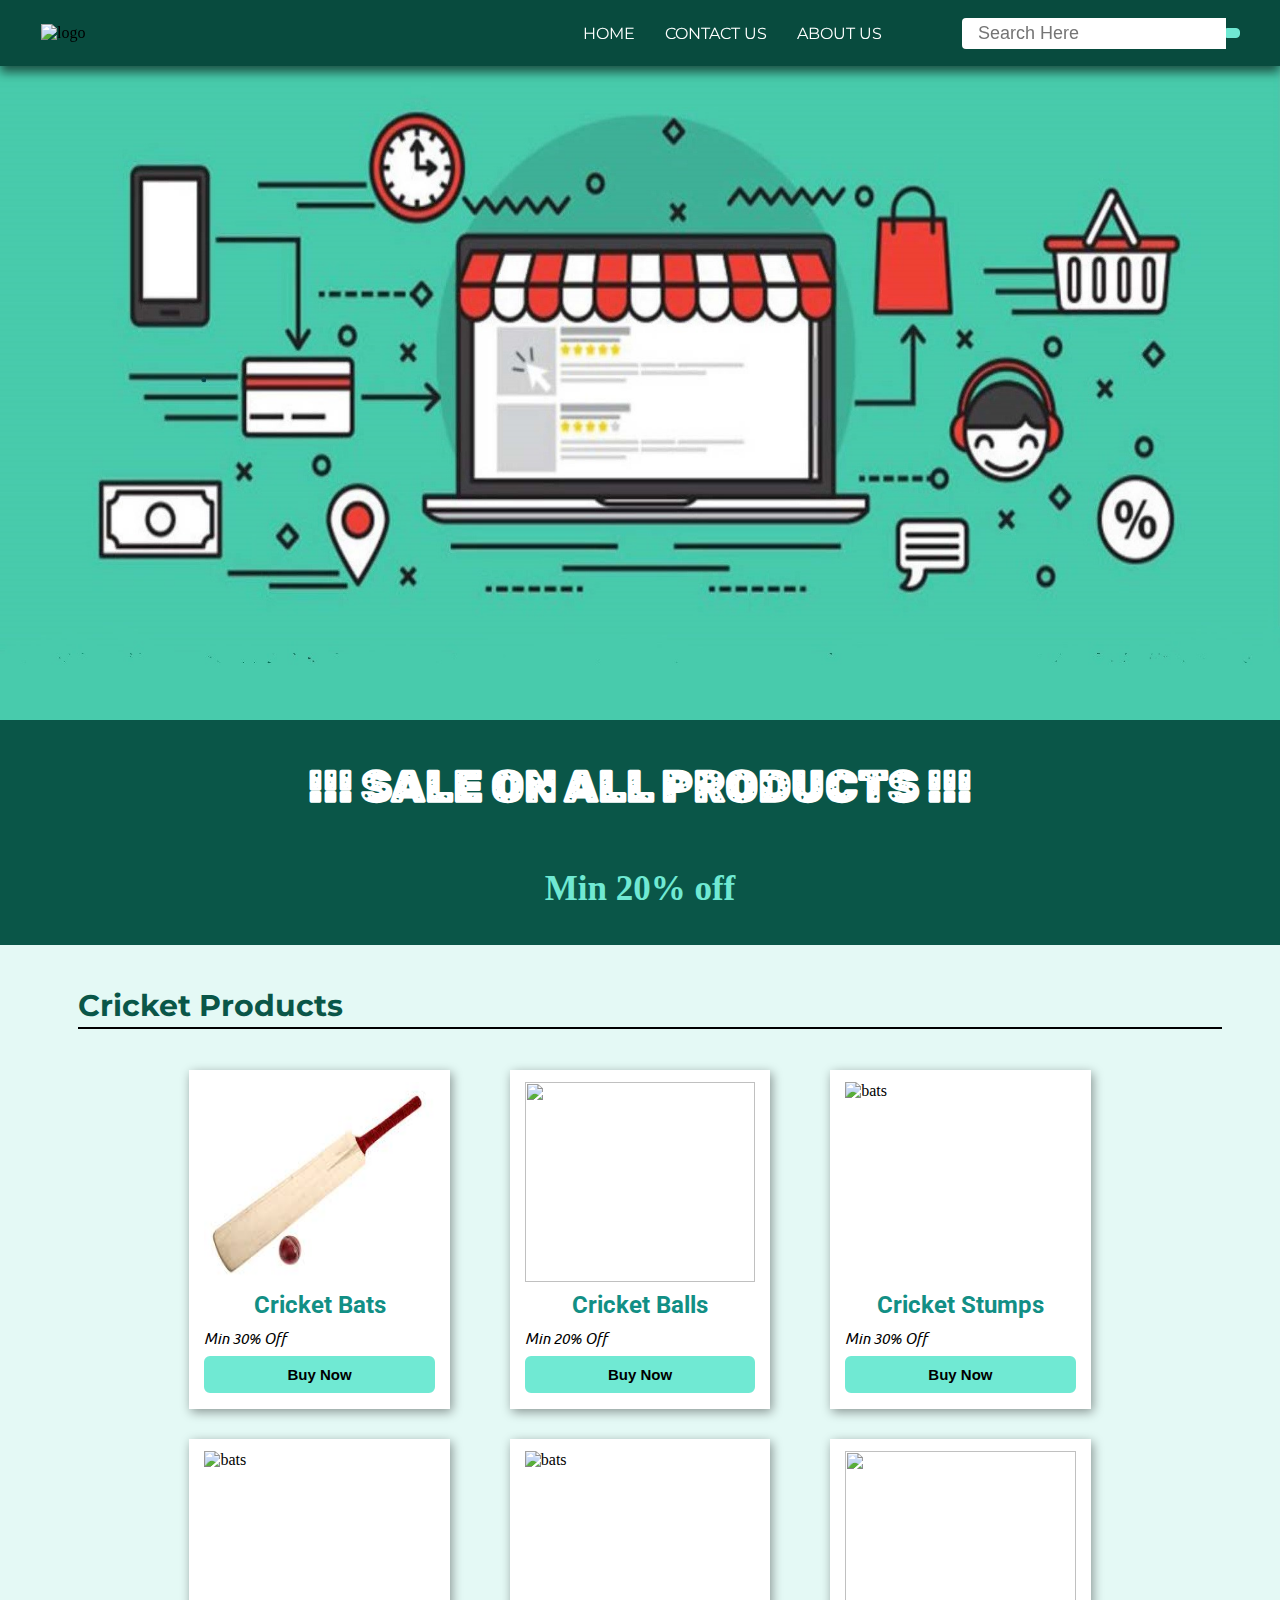
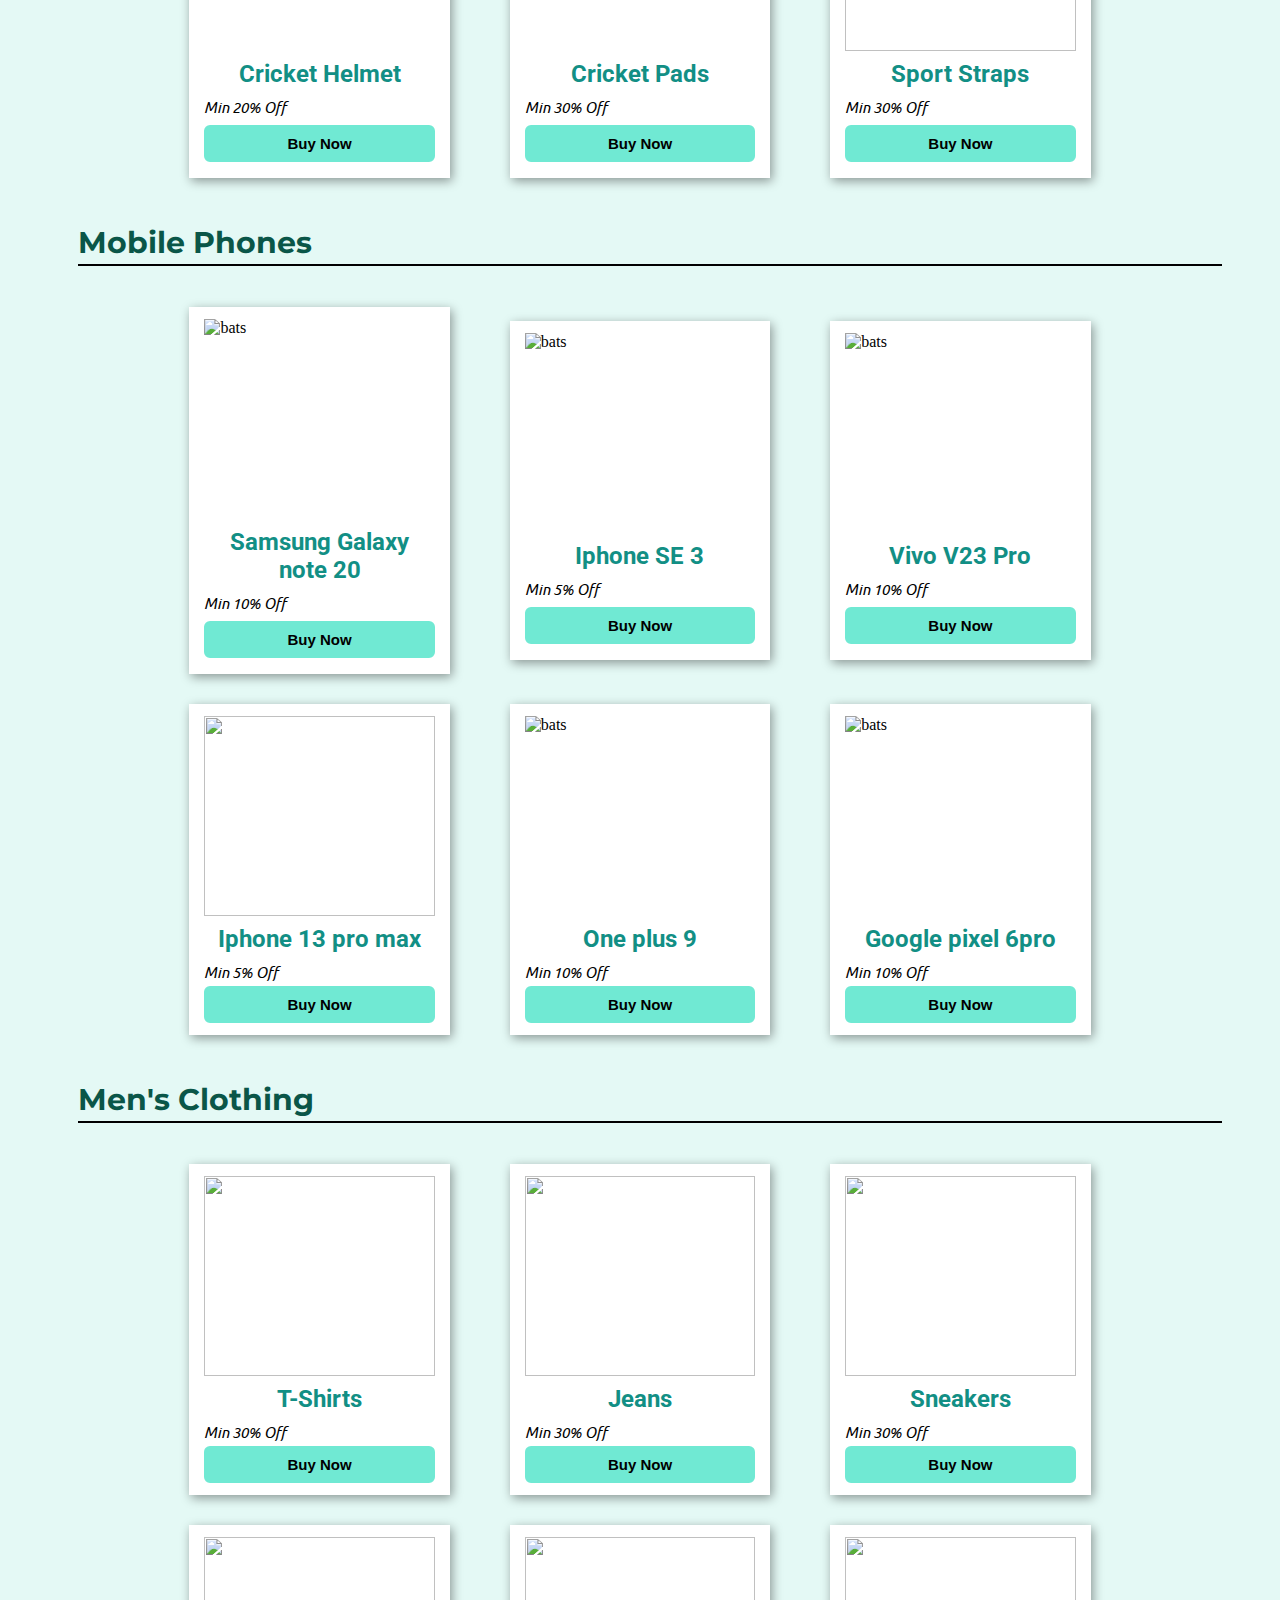
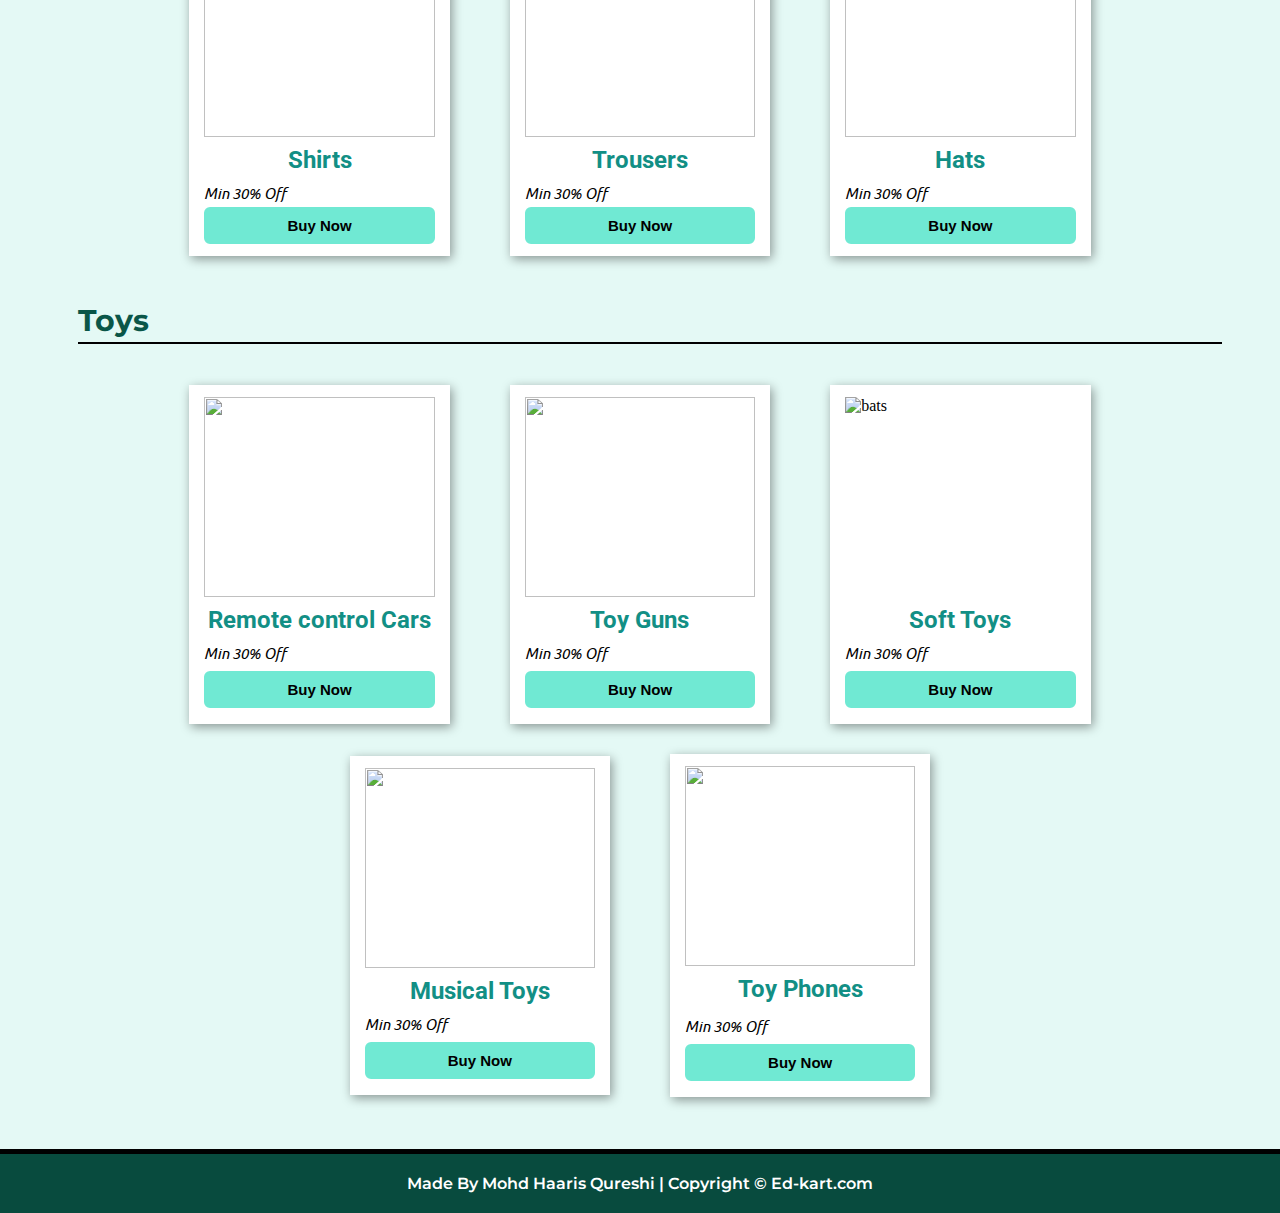
==== commit 6d8d85c0: "ninth commit" ====
--- a/index.html
+++ b/index.html
@@ -6,7 +6,7 @@
   <meta http-equiv="X-UA-Compatible" content="IE=edge">
   <meta name="viewport" content="width=device-width, initial-scale=1.0">
   <title>Ed-Kart Online Shopping </title>
-  <link rel="icon" type="image" href="logoicon.png">
+  <link rel="icon" type="image" href="CSS/logoicon.png">
   <link rel="stylesheet" href="https://cdnjs.cloudflare.com/ajax/libs/font-awesome/6.1.1/css/all.min.css"
     integrity="sha512-KfkfwYDsLkIlwQp6LFnl8zNdLGxu9YAA1QvwINks4PhcElQSvqcyVLLD9aMhXd13uQjoXtEKNosOWaZqXgel0g=="
     crossorigin="anonymous" referrerpolicy="no-referrer" />
@@ -22,7 +22,7 @@
   <header>
     <nav>
       <div class="logo">
-        <img src="logo.png" alt="logo ">
+        <img src="CSS/logo.png" alt="logo ">
       </div>
       <ul>
         <li> <a href="#home"> HOME</a> </li>
@@ -30,10 +30,10 @@
         <li> <a href="index.html"> ABOUT US</a> </li>
         <li class="cartBtn1"> <a href="index.html"><i class="fa-solid fa-bag-shopping cartBtn1"></i></a> </li>
         <li>
-          <div class="search">
-            <input type="text" class="text" id="" placeholder="Search Here">
-            <button class="btn"><i class="fa fa-search"></i></button>
-          </div>
+          <form class="search">
+            <input type="text" class="text" id="searchInput" placeholder="Search Here">
+            <button class="btn" id="searchBtn"><i class="fa fa-search"></i></button>
+          </form>
         </li>
       </ul>
 
@@ -53,11 +53,11 @@
         <div class="banner"></div>
         <div class="banner-txt">
           <h2 class="line1">!!! SALE On ALL PRODUCTS !!!</h2>
-          <h3 class="line2">Min 20% off </h3> 
+          <h3 class="line2">Min 20% off </h3>
         </div>
       </div>
       <div class="card">
-        <h2 class="my-2">Cricket Products</h2>
+        <h2 class="my-2" id="cricketProduct">Cricket Products</h2>
         <div class="cards">
           <div class="carditem">
 
@@ -135,7 +135,7 @@
             </div>
           </div>
         </div>
-        <h2 class="my-2">Mobile Phones</h2>
+        <h2 class="my-2" id="mobilePhone">Mobile Phones</h2>
         <div class="cards">
           <div class="carditem">
 
@@ -211,7 +211,7 @@
             </div>
           </div>
         </div>
-        <h2 class="my-2">Men's Clothing</h2>
+        <h2 class="my-2" id="mensClothing">Men's Clothing</h2>
         <div class="cards">
           <div class="carditem">
 
@@ -290,7 +290,7 @@
             </div>
           </div>
         </div>
-        <h2 class="my-2">Toys</h2>
+        <h2 class="my-2" id="Toys">Toys</h2>
         <div class="cards">
           <div class="carditem">
 
@@ -355,7 +355,7 @@
       </div>
 
     </div>
-    </div>
+
   </main>
   <footer class="All-Flex-center-align">
     <p>Made By Mohd Haaris Qureshi | Copyright &copy; Ed-kart.com </p>
@@ -370,6 +370,49 @@
       document.querySelector("nav #menu-btn").classList.toggle("active");
 
     });
+    let searchInput = document.getElementById('searchInput');
+    let searchform = document.querySelector('nav .search');
+    searchform.addEventListener('submit', function (e) {
+      let value = searchInput.value;
+      e.preventDefault();
+
+      if (value == "cricket" || value == "bat" || value == "bowl" || value == "cricket product") {
+        document.getElementById("cricketProduct").scrollIntoView({ behavior: "smooth" });
+        document.querySelector("nav ul").classList.remove("active");
+        document.querySelector("nav #menu-btn").classList.remove("active");
+        searchform.reset();
+
+      }
+      else if (value == "phone" || value == "mobile" || value == "Mobile" || value == "iphone" || value == "samsung") {
+        document.getElementById("mobilePhone").scrollIntoView({ behavior: "smooth" });
+        document.querySelector("nav ul").classList.remove("active");
+        document.querySelector("nav #menu-btn").classList.remove("active");
+        searchform.reset();
+      }
+      else if (value == "clothes" || value == "mens cloth" || value == "shirts" || value == "tshirts" || value == "pants" || value == "jeans") {
+        document.getElementById("mensClothes").scrollIntoView({ behavior: "smooth" });
+        document.querySelector("nav ul").classList.remove("active");
+        document.querySelector("nav #menu-btn").classList.remove("active");
+        searchform.reset();
+      }
+      else if (value == "toys" || value == "Toys" || value == "children toys" || value == "children") {
+       
+        document.getElementById("Toys").scrollIntoView({ behavior: "smooth" });
+        document.querySelector("nav ul").classList.remove("active");
+        document.querySelector("nav #menu-btn").classList.remove("active");
+        searchform.reset();
+
+
+      }
+
+      else
+       {
+     
+        alert("item not found");
+     
+        
+      }
+    });
 
   </script>
 
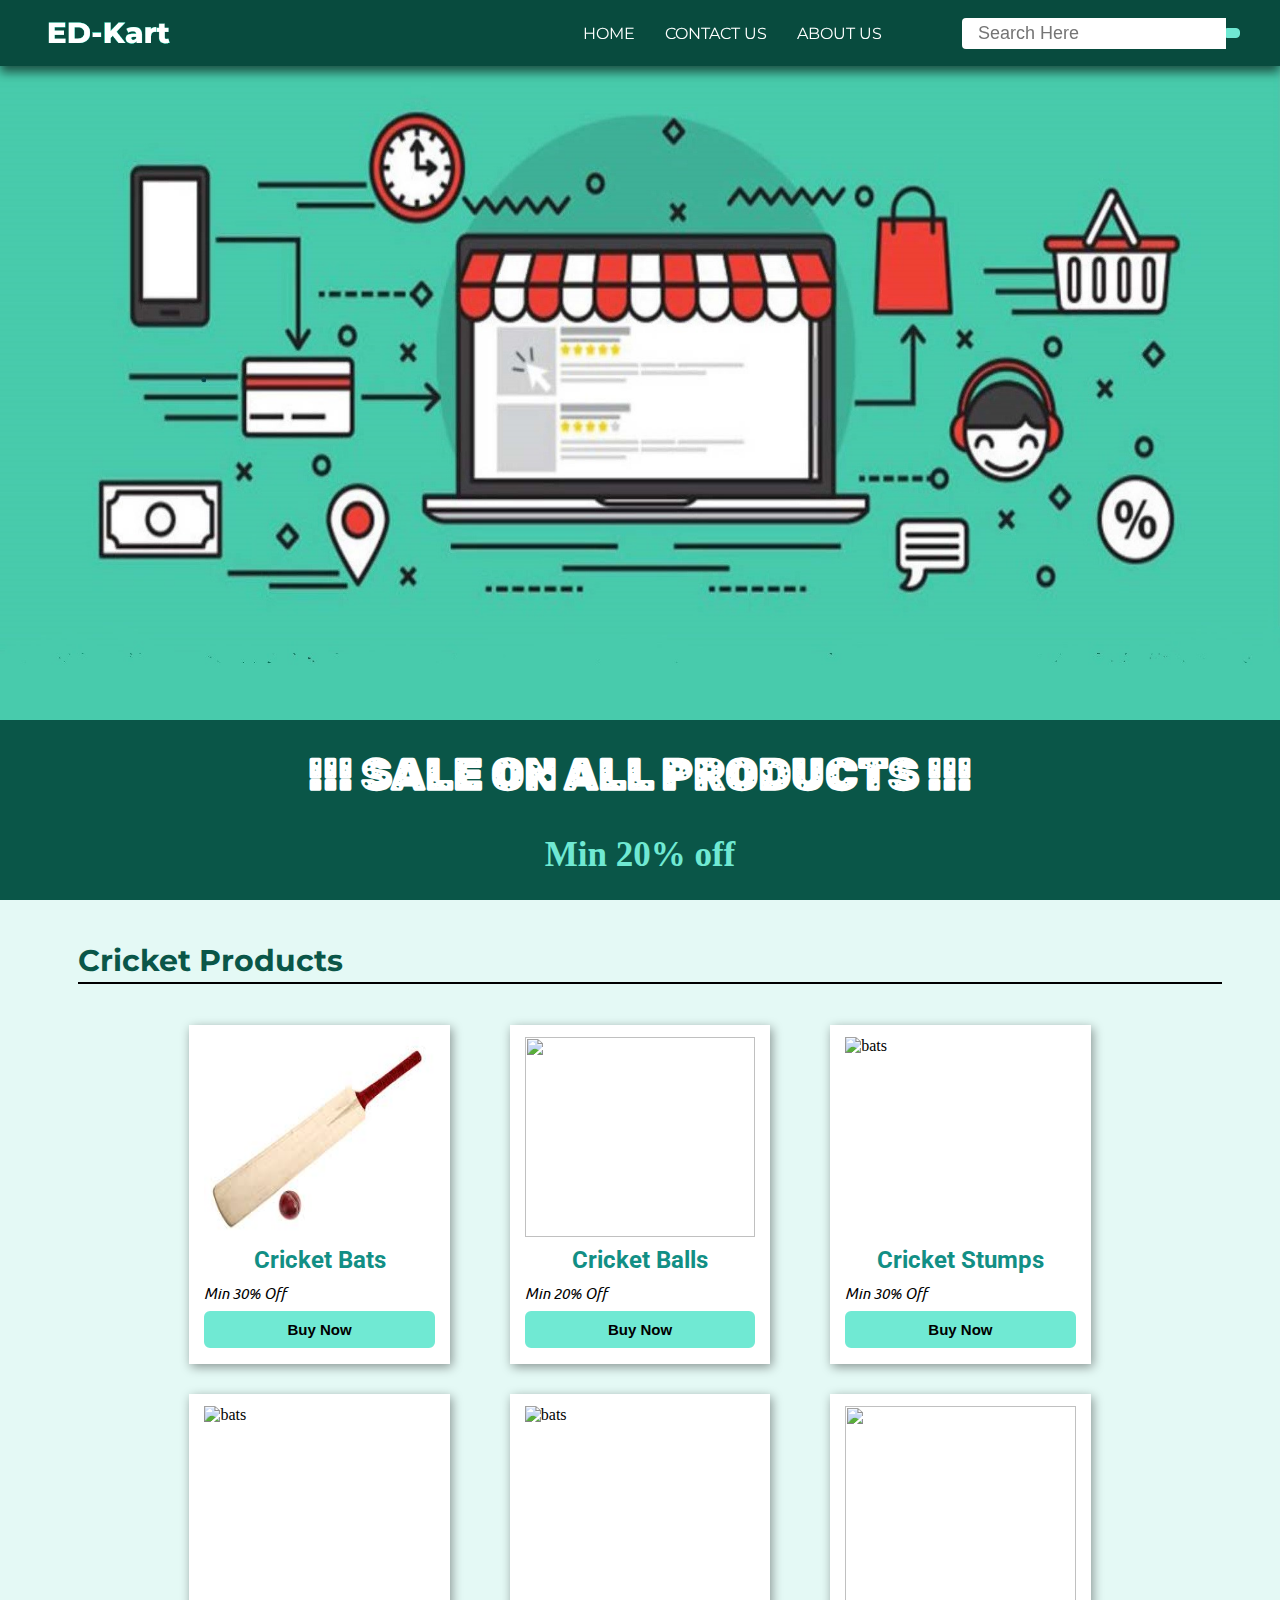
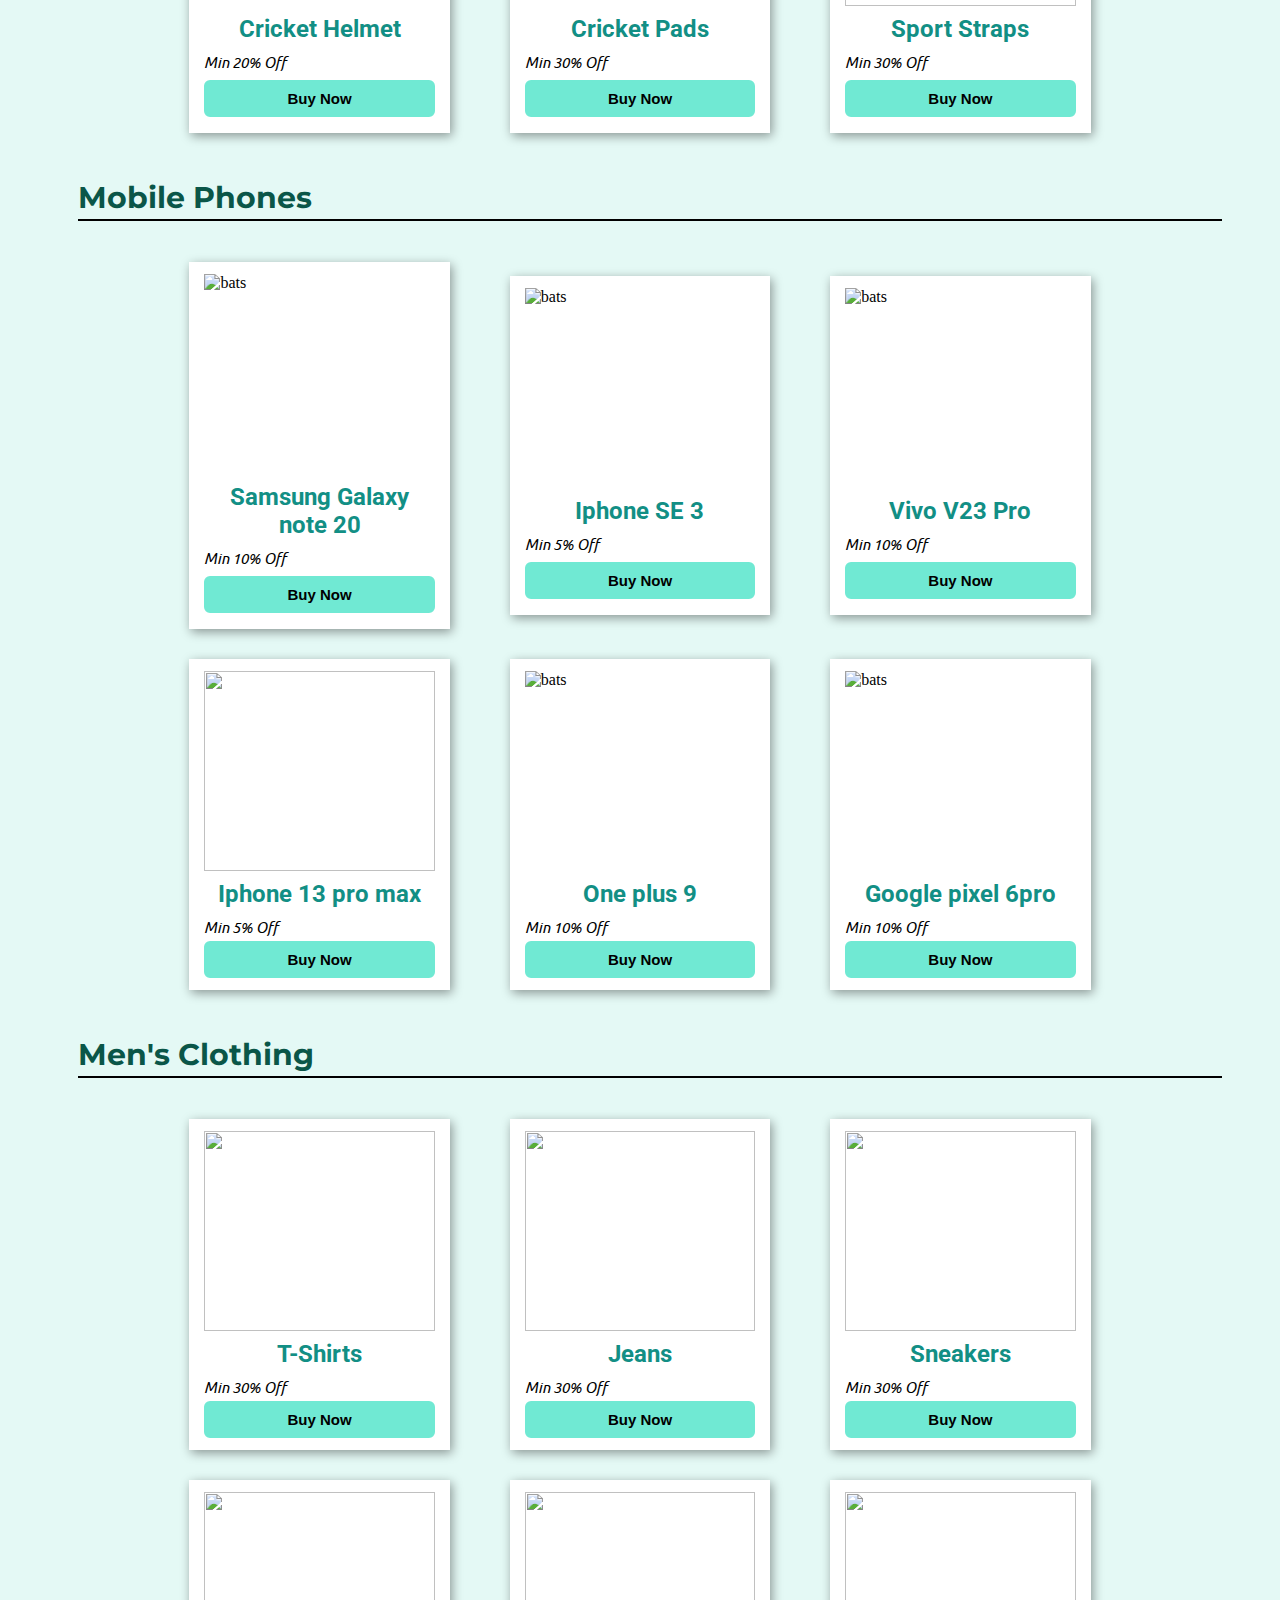
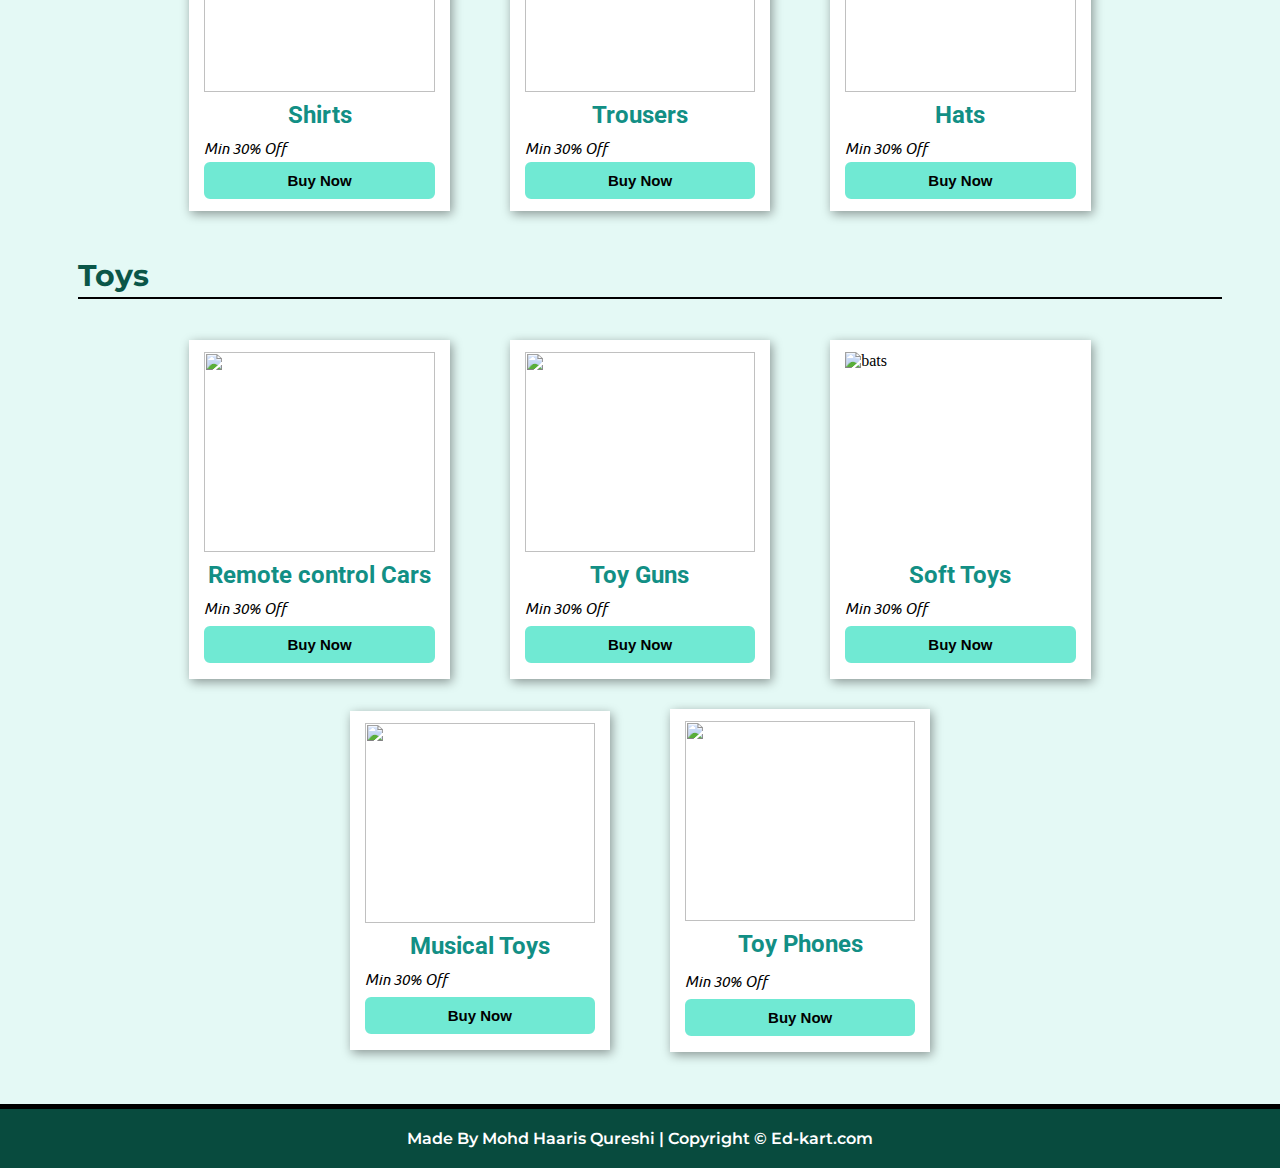
==== commit 02494421: "PageAdded" ====
--- a/index.html
+++ b/index.html
@@ -26,8 +26,8 @@
       </div>
       <ul>
         <li> <a href="#home"> HOME</a> </li>
-        <li> <a href="index.html"> CONTACT US</a></li>
-        <li> <a href="index.html"> ABOUT US</a> </li>
+        <li> <a href="contact.html"> CONTACT US</a></li>
+        <li> <a href="aboutus.html"> ABOUT US</a> </li>
         <li class="cartBtn1"> <a href="index.html"><i class="fa-solid fa-bag-shopping cartBtn1"></i></a> </li>
         <li>
           <form class="search">
@@ -69,7 +69,7 @@
             <div class="lines">
               <p class=".text-center my-3 itemName">Cricket Bats </p>
               <p class=".text-center my-3 discount">Min 30% Off</p>
-              <button class=".text-center my-3 buyBtn">Buy Now</button>
+              <button class=".text-center my-3 buyBtn"> <a href="product.html">Buy Now</a> </button>
 
             </div>
           </div>
@@ -396,21 +396,13 @@
         searchform.reset();
       }
       else if (value == "toys" || value == "Toys" || value == "children toys" || value == "children") {
-       
         document.getElementById("Toys").scrollIntoView({ behavior: "smooth" });
         document.querySelector("nav ul").classList.remove("active");
         document.querySelector("nav #menu-btn").classList.remove("active");
         searchform.reset();
-
-
       }
-
-      else
-       {
-     
+      else {
         alert("item not found");
-     
-        
       }
     });
 
--- a/CSS/style.css
+++ b/CSS/style.css
@@ -11,6 +11,16 @@
 * {
     margin: 0;
     padding: 0;
+    text-decoration: none;
+
+}
+
+a {
+    color: #000;
+}
+
+.buyBtn:hover a {
+    color: aquamarine;
 }
 
 body {
@@ -96,7 +106,6 @@
 
 .responsive-btn {
     display: none;
-    margin: auto 25px;
 }
 
 .search input {
@@ -132,7 +141,7 @@
 }
 
 .slider .banner {
-    background: url("/sliderImg1.jpg") center;
+    background: url('sliderImg1.jpg') center;
     background-size: 100% 100%;
     background-repeat: no-repeat;
     width: 100%;
@@ -143,7 +152,7 @@
 .slider .banner-txt {
     box-sizing: border-box;
     padding: 10px;
-    height: 25vh;
+    height: 20vh;
     background: #0a5648;
     display: flex;
     width: 100%;
@@ -165,6 +174,11 @@
     font-size: 35px;
     font-family: 'Calligraffitti';
     color: #70e9d3;
+}
+
+.slider .contact-banner {
+    margin-top: 65px;
+    background-color: #10b394;
 }
 
 
@@ -229,6 +243,156 @@
 }
 
 
+.about {
+    height: 55vh;
+    padding: 20px 30px;
+
+}
+
+.about p {
+    color: #0a5648;
+    padding: 20px 300px;
+    margin-top: 10px;
+    font-size: 20px;
+    letter-spacing: 1px;
+    text-align: justify;
+}
+
+#contact-details {
+    margin: 50px 100px;
+    display: flex;
+    align-items: center;
+    justify-content: space-between;
+}
+
+#contact-details .details {
+    width: 50;
+}
+
+#contact-details .details li {
+    display: flex;
+    list-style: none;
+    padding: 10px 0;
+
+}
+
+#contact-details .details li {
+    font-size: 20px;
+}
+
+#contact-details .details li i {
+    margin-right: 10px;
+    color: #0a5648;
+
+}
+
+#contact-details span {
+    font-size: 18px;
+    padding: 8px 0;
+}
+
+#contact-details h2 {
+    font-size: 32px;
+    padding: 8px 0;
+}
+
+#contact-details form {
+    display: flex;
+    flex-direction: column;
+    align-items: flex-start;
+    width: 50%;
+}
+
+#contact-details form input,
+#contact-details form textarea {
+    width: 100%;
+    padding: 8px 10px;
+    margin: 7px 0px;
+    outline: none;
+    border: none;
+
+}
+
+#contact-details form button {
+    padding: 8px 30px;
+    border-radius: 4px;
+    font-size: 18px;
+    background-color: #10b394;
+    color: #E4F9F5;
+    border: none;
+}
+
+#product {
+    margin: 60px 0px;
+    display: flex;
+    align-items: flex-start;
+    align-content: space-between;
+    width: 100%;
+}
+
+#product .prod {
+    display: flex;
+    align-content: center;
+    width: 50%;
+}
+
+#product .prod-details {
+    width: 50%;
+    font-size: 20px 0;
+
+}
+
+#product .prod img {
+    margin: 30px;
+    width: 100%;
+    border: 2px solid black;
+
+}
+
+#product .prod-details h2 {
+    font-size: 50px;
+    font-weight: 700;
+    padding: 20px 0;
+
+}
+
+#product .prod-details h4 {
+    font-size: 24px;
+}
+
+#product .prod-details p {
+    font-size: 20px;
+    padding: 20px 0;
+    text-align: justify;
+}
+
+#product .prod-details .desc {
+    padding: 20px 20px 0 0;
+}
+
+#product .prod-details input {
+    border: none;
+    outline: none;
+    width: 100px;
+    font-size: 20px;
+    padding: 10px;
+}
+
+#product .prod-details button {
+    font-size: 20px;
+    padding: 10px 40px;
+    margin-left: 20px;
+    color: #E4F9F5;
+    background: #0a5648;
+    border: none;
+    border-radius: 6px;
+
+
+}
+
+.product-banner {
+    background-color: #E4F9F5;
+}
 
 footer {
     padding: 20px 30px;
--- a/CSS/responsive.css
+++ b/CSS/responsive.css
@@ -94,15 +94,29 @@
     }
 
     .slider .banner-txt .line1 {
-        font-size: 35px;
+        font-size: 38px;
         text-align: center;
         padding: 5px 8px;
     }
 
     .slider .banner-txt .line2 {
-        font-size: 18px;
-        padding: 0px 20px;
+        font-size: 32px;
+        padding: 5px 20px;
     }
+
+    #product {
+        flex-direction: column;
+        height: max-content;
+    }
+
+
+    #product .prod,
+    #product .prod-details {
+        width: 100%;
+    }
+
+
+
 }
 
 
@@ -110,7 +124,7 @@
 @media (max-width : 500px) {
 
     .slider .banner {
-        background: url('/sliderImg2.jpg') center;
+        background: url('sliderImg2.jpg') center;
         background-size: 100% 100%;
     }
 
